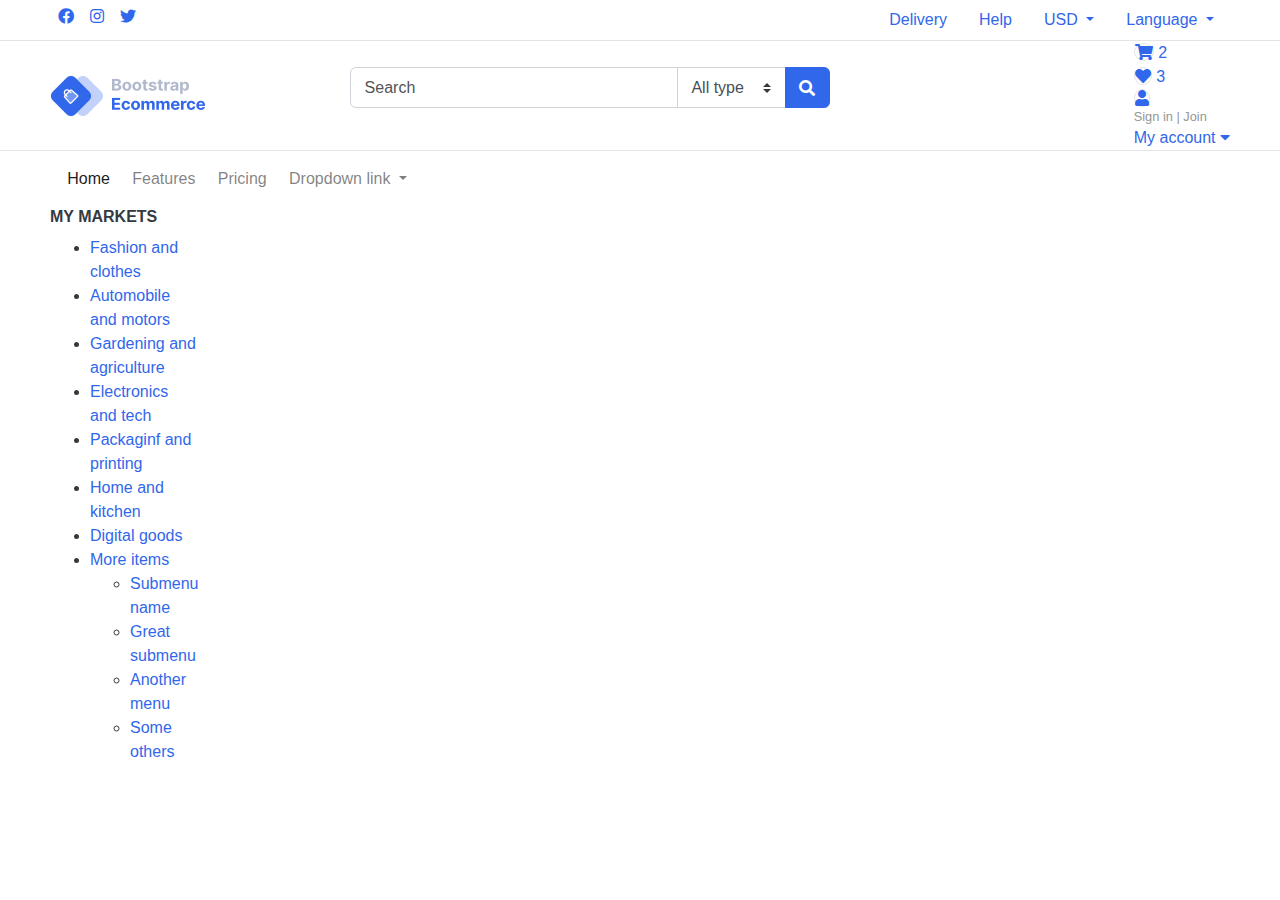
==== index.html @ 99876d43 "01-11-20" ====
<html>
    <header>
        <title>e-commerce</title>
        <link href="./css/bootstrap.css" rel="stylesheet" type="text/css"/>
        <link href="./css/fontawesome-free-5.15.1-web/css/all.min.css" rel="stylesheet" type="text/css"/>
        <link href="css/style.css" rel="stylesheet" type="text/css"/>
    </header>
    <body>
        <header class="section-header">
            <section class="header-top-light border-bottom">
              <div class="container">
                <nav class="d-flex flex-column flex-md-row">
                  <ul class="nav mr-auto d-none d-md-flex">
                    <li><a href="#" class="nav-link px-2"> <i class="fab fa-facebook"></i> </a></li>
                    <li><a href="#" class="nav-link px-2"> <i class="fab fa-instagram"></i> </a></li>
                    <li><a href="#" class="nav-link px-2"> <i class="fab fa-twitter"></i> </a></li>
                  </ul>
                  <ul class="nav">
                    <li class="nav-item"><a href="#" class="nav-link"> Delivery </a></li>
                    <li class="nav-item"><a href="#" class="nav-link"> Help </a></li>
                    <li class="nav-item dropdown"><a href="#" class="nav-link dropdown-toggle" data-toggle="dropdown"> USD </a>
                        <ul class="dropdown-menu dropdown-menu-right">
                            <li><a class="dropdown-item" href="#">EUR</a></li>
                            <li><a class="dropdown-item" href="#">AED</a></li>
                            <li><a class="dropdown-item" href="#">RUBL </a></li>
                        </ul>
                    </li>
                    <li class="nav-item dropdown"><a href="#" class="nav-link dropdown-toggle" data-toggle="dropdown">   Language </a>
                        <ul class="dropdown-menu dropdown-menu-right">
                            <li><a class="dropdown-item" href="#">English</a></li>
                            <li><a class="dropdown-item" href="#">Arabic</a></li>
                            <li><a class="dropdown-item" href="#">Russian </a></li>
                        </ul>
                    </li>
                  </ul> <!-- navbar-nav.// -->
                </nav>
              </div>
            </section>
            
            <section class="header-main border-bottom">
                <div class="container">
            <div class="row align-items-center">
                <div class="col-lg-3 col-sm-4 col-12">
                <div class="brand-wrap">
                    <img class="logo" src="./images/logo.png">
                </div> <!-- brand-wrap.// -->
                </div>
                <div class="col-lg-4 col-xl-5 col-sm-8 col-9">
                    <form action="#" class="search">
                        <div class="input-group w-100">
                            <input type="text" class="form-control" style="width:55%;" placeholder="Search">
                            <select class="custom-select" name="category_name">
                                    <option value="">All type</option><option value="codex">Special</option>
                                    <option value="comments">Only best</option>
                                    <option value="content">Latest</option>
                            </select>
                            <div class="input-group-append">
                              <button class="btn btn-primary" type="submit">
                                <i class="fa fa-search"></i>
                              </button>
                            </div>
                        </div>
                    </form> <!-- search-wrap .end// -->
                </div> <!-- col.// -->
                <div class="col-lg-5 col-xl-4 col-sm-12">
                    <div class="widgets-wrap float-md-right">
                        <a href="#" class="widget-header mr-2">
                            <div class="icon">
                                <i class="icon-sm rounded-circle border fa fa-shopping-cart"></i>
                                <span class="notify">2</span>
                            </div>
                        </a>
                        <a href="#" class="widget-header mr-2">
                            <div class="icon">
                                <i class="icon-sm rounded-circle border fa fa-heart"></i>
                                <span class="notify">3</span>
                            </div>
                        </a>
                        <div class="widget-header dropdown">
                            <a href="#" data-toggle="dropdown" data-offset="20,10">
                                <div class="icontext">
                                    <div class="icon">
                                        <i class="icon-sm rounded-circle border fa fa-user"></i>
                                    </div>
                                    <div class="text">
                                        <small class="text-muted">Sign in | Join</small>
                                        <div>My account <i class="fa fa-caret-down"></i> </div>
                                    </div>
                                </div>
                            </a>
                            <div class="dropdown-menu dropdown-menu-right">
                                <form class="px-4 py-3">
                                    <div class="form-group">
                                      <label>Email address</label>
                                      <input type="email" class="form-control" placeholder="email@example.com">
                                    </div>
                                    <div class="form-group">
                                      <label>Password</label>
                                      <input type="password" class="form-control" placeholder="Password">
                                    </div>
                                    <button type="submit" class="btn btn-success">Sign in</button>
                                    </form>
                                    <hr class="dropdown-divider">
                                    <a class="dropdown-item" href="#">Have account? Sign up</a>
                                    <a class="dropdown-item" href="#">Forgot password?</a>
                            </div> <!--  dropdown-menu .// -->
                            
                        </div>  <!-- widget-header .// -->
                    </div> <!-- widgets-wrap.// -->
                </div> <!-- col.// -->
            </div> <!-- row.// -->
                </div> <!-- container.// -->
            </section> <!-- header-main .// -->
            <div class="container">
                <div class="row">
                 <nav class="navbar navbar-expand-lg navbar-light col-12">
                     <button class="navbar-toggler" type="button" data-toggle="collapse" data-target="#navbarNavDropdown" aria-controls="navbarNavDropdown" aria-expanded="false" aria-label="Toggle navigation">
                       <span class="navbar-toggler-icon"></span>
                     </button>
                     <div class="collapse navbar-collapse" id="navbarNavDropdown">
                       <ul class="navbar-nav">
                         <li class="nav-item active">
                           <a class="nav-link" href="#">Home <span class="sr-only">(current)</span></a>
                         </li>
                         <li class="nav-item">
                           <a class="nav-link" href="#">Features</a>
                         </li>
                         <li class="nav-item">
                           <a class="nav-link" href="#">Pricing</a>
                         </li>
                         <li class="nav-item dropdown">
                           <a class="nav-link dropdown-toggle" href="#" id="navbarDropdownMenuLink" role="button" data-toggle="dropdown" aria-haspopup="true" aria-expanded="false">
                             Dropdown link
                           </a>
                           <div class="dropdown-menu" aria-labelledby="navbarDropdownMenuLink">
                             <a class="dropdown-item" href="#">Action</a>
                             <a class="dropdown-item" href="#">Another action</a>
                             <a class="dropdown-item" href="#">Something else here</a>
                           </div>
                         </li>
                       </ul>
                     </div>
                   </nav>
                </div>
            </div>
            </header> <!-- section-header.// -->
<main class="main-content">
    <section class="banner-section">
        <div class="container bg-wight">
            <div class="row">
                <aside class="col-lg col-md-3 flex-lg-grow-0">
                    <nav class="nav-home-aside">
                        <h6 class="title-category">MY MARKETS <i class="d-md-none icon fa fa-chevron-down"></i></h6>
                        <ul class="menu-category">
                            <li><a href="#">Fashion and clothes</a></li>
                            <li><a href="#">Automobile and motors</a></li>
                            <li><a href="#">Gardening and agriculture</a></li>
                            <li><a href="#">Electronics and tech</a></li>
                            <li><a href="#">Packaginf and printing</a></li>
                            <li><a href="#">Home and kitchen</a></li>
                            <li><a href="#">Digital goods</a></li>
                            <li class="dropdown"><a href="#">More items</a>
                                <ul class="dropdown-menu-right">
                                    <li><a href="#" class="dropdoun-item">Submenu name</a></li>
                                    <li><a href="#">Great submenu</a></li>
                                    <li><a href="#">Another menu</a></li>
                                    <li><a href="#">Some others</a></li>
                                </ul>
                            </li> 
                        </ul>
                    </nav>
                </aside>
            </div>
        </div>
    </section>
</main>
           


        <script src="./js/jquery-3.5.1.min.js" type="text/javascript"></script>
        <script src="./js/bootstrap.bundle.min.js" type="text/javascript"></script>
        <script src="./js/main.js" type="text/javascript"></script>
    </body>
</html>
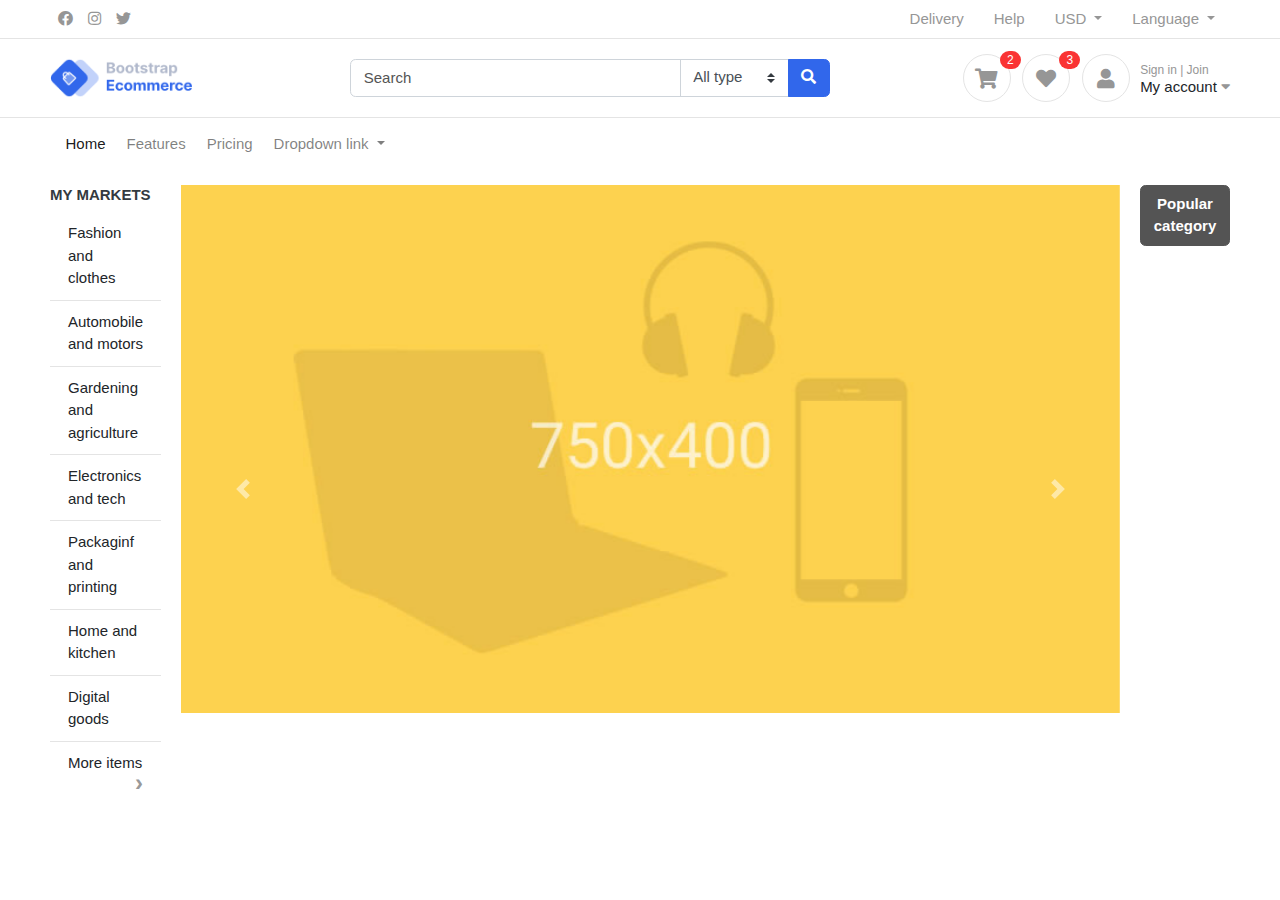
==== commit 540fb886: "02-11-20" ====
--- a/index.html
+++ b/index.html
@@ -1,184 +1,229 @@
-<html>
-    <header>
-        <title>e-commerce</title>
-        <link href="./css/bootstrap.css" rel="stylesheet" type="text/css"/>
-        <link href="./css/fontawesome-free-5.15.1-web/css/all.min.css" rel="stylesheet" type="text/css"/>
-        <link href="css/style.css" rel="stylesheet" type="text/css"/>
-    </header>
-    <body>
-        <header class="section-header">
-            <section class="header-top-light border-bottom">
-              <div class="container">
-                <nav class="d-flex flex-column flex-md-row">
-                  <ul class="nav mr-auto d-none d-md-flex">
-                    <li><a href="#" class="nav-link px-2"> <i class="fab fa-facebook"></i> </a></li>
-                    <li><a href="#" class="nav-link px-2"> <i class="fab fa-instagram"></i> </a></li>
-                    <li><a href="#" class="nav-link px-2"> <i class="fab fa-twitter"></i> </a></li>
+<!DOCTYPE html>
+<html lang="en">
+<header>
+  <meta charset="utf-8">
+  <title>e-commerce</title>
+  <meta name="viewport" content="width=device-width,initial-scale=1.0">
+  <link rel="shortcut icon" type="image/x-icon" href="./images/favicon.ico">
+  <link href="./css/bootstrap.css" rel="stylesheet" type="text/css" />
+  <link href="./css/fontawesome-free-5.15.1-web/css/all.css" rel="stylesheet" type="text/css" />
+  <link href="plugins/owlcarousel/assets/owl.carousel.css" rel="stylesheet">
+  <link href="./plugins/owlcarousel/assets/owl.theme.default.css" rel="stylesheet">
+  <!--custom style-->
+  <link href="./css/ui.css" rel="stylesheet" type="text/css" />
+  <link href="./css/responsive.css" rel="stylesheet" type="text/css" />
+  <link href="css/style.css" rel="stylesheet" type="text/css" />
+</header>
+
+<body>
+  <header class="section-header">
+    <section class="header-top-light border-bottom">
+      <div class="container">
+        <nav class="d-flex flex-column flex-md-row">
+          <ul class="nav mr-auto d-none d-md-flex">
+            <li><a href="https://www.facebook.com/" class="nav-link px-2"> <i class="fab fa-facebook"></i> </a></li>
+            <li><a href="https://www.instagram.com/" class="nav-link px-2"> <i class="fab fa-instagram"></i> </a></li>
+            <li><a href="https://twitter.com/" class="nav-link px-2"> <i class="fab fa-twitter"></i> </a></li>
+          </ul>
+          <ul class="nav">
+            <li class="nav-item"><a href="#" class="nav-link"> Delivery </a></li>
+            <li class="nav-item"><a href="#" class="nav-link"> Help </a></li>
+            <li class="nav-item dropdown"><a href="#" class="nav-link dropdown-toggle" data-toggle="dropdown"> USD </a>
+              <ul class="dropdown-menu dropdown-menu-right">
+                <li><a class="dropdown-item" href="#">EUR</a></li>
+                <li><a class="dropdown-item" href="#">AED</a></li>
+                <li><a class="dropdown-item" href="#">RUBL </a></li>
+              </ul>
+            </li>
+            <li class="nav-item dropdown"><a href="#" class="nav-link dropdown-toggle" data-toggle="dropdown"> Language
+              </a>
+              <ul class="dropdown-menu dropdown-menu-right">
+                <li><a class="dropdown-item" href="#">English</a></li>
+                <li><a class="dropdown-item" href="#">Arabic</a></li>
+                <li><a class="dropdown-item" href="#">Russian </a></li>
+              </ul>
+            </li>
+          </ul> <!-- navbar-nav.// -->
+        </nav>
+      </div>
+    </section>
+
+    <section class="header-main border-bottom">
+      <div class="container">
+        <div class="row align-items-center">
+          <div class="col-lg-3 col-sm-4 col-12">
+            <div class="brand-wrap">
+              <img class="logo" src="./images/logo.png">
+            </div> <!-- brand-wrap.// -->
+          </div>
+          <div class="col-lg-4 col-xl-5 col-sm-8 col-9">
+            <form action="#" class="search">
+              <div class="input-group w-100">
+                <input type="text" class="form-control" style="width:55%;" placeholder="Search">
+                <select class="custom-select" name="category_name">
+                  <option value="">All type</option>
+                  <option value="codex">Special</option>
+                  <option value="comments">Only best</option>
+                  <option value="content">Latest</option>
+                </select>
+                <div class="input-group-append">
+                  <button class="btn btn-primary" type="submit">
+                    <i class="fa fa-search"></i>
+                  </button>
+                </div>
+              </div>
+            </form> <!-- search-wrap .end// -->
+          </div> <!-- col.// -->
+          <div class="col-lg-5 col-xl-4 col-sm-12">
+            <div class="widgets-wrap float-md-right">
+              <a href="#" class="widget-header mr-2">
+                <div class="icon">
+                  <i class="icon-sm rounded-circle border fa fa-shopping-cart"></i>
+                  <span class="notify">2</span>
+                </div>
+              </a>
+              <a href="#" class="widget-header mr-2">
+                <div class="icon">
+                  <i class="icon-sm rounded-circle border fa fa-heart"></i>
+                  <span class="notify">3</span>
+                </div>
+              </a>
+              <div class="widget-header dropdown">
+                <a href="#" data-toggle="dropdown" data-offset="20,10">
+                  <div class="icontext">
+                    <div class="icon">
+                      <i class="icon-sm rounded-circle border fa fa-user"></i>
+                    </div>
+                    <div class="text">
+                      <small class="text-muted">Sign in | Join</small>
+                      <div>My account <i class="fa fa-caret-down"></i> </div>
+                    </div>
+                  </div>
+                </a>
+                <div class="dropdown-menu dropdown-menu-right">
+                  <form class="px-4 py-3">
+                    <div class="form-group">
+                      <label>Email address</label>
+                      <input type="email" class="form-control" placeholder="email@example.com">
+                    </div>
+                    <div class="form-group">
+                      <label>Password</label>
+                      <input type="password" class="form-control" placeholder="Password">
+                    </div>
+                    <button type="submit" class="btn btn-success">Sign in</button>
+                  </form>
+                  <hr class="dropdown-divider">
+                  <a class="dropdown-item" href="#">Have account? Sign up</a>
+                  <a class="dropdown-item" href="#">Forgot password?</a>
+                </div> <!--  dropdown-menu .// -->
+
+              </div> <!-- widget-header .// -->
+            </div> <!-- widgets-wrap.// -->
+          </div> <!-- col.// -->
+        </div> <!-- row.// -->
+      </div> <!-- container.// -->
+    </section> <!-- header-main .// -->
+    <div class="container">
+      <div class="row">
+        <nav class="navbar navbar-expand-lg navbar-light col-12">
+          <button class="navbar-toggler" type="button" data-toggle="collapse" data-target="#navbarNavDropdown"
+            aria-controls="navbarNavDropdown" aria-expanded="false" aria-label="Toggle navigation">
+            <span class="navbar-toggler-icon"></span>
+          </button>
+          <div class="collapse navbar-collapse" id="navbarNavDropdown">
+            <ul class="navbar-nav">
+              <li class="nav-item active">
+                <a class="nav-link" href="#">Home <span class="sr-only">(current)</span></a>
+              </li>
+              <li class="nav-item">
+                <a class="nav-link" href="#">Features</a>
+              </li>
+              <li class="nav-item">
+                <a class="nav-link" href="#">Pricing</a>
+              </li>
+              <li class="nav-item dropdown">
+                <a class="nav-link dropdown-toggle" href="#" id="navbarDropdownMenuLink" role="button"
+                  data-toggle="dropdown" aria-haspopup="true" aria-expanded="false">
+                  Dropdown link
+                </a>
+                <div class="dropdown-menu" aria-labelledby="navbarDropdownMenuLink">
+                  <a class="dropdown-item" href="#">Action</a>
+                  <a class="dropdown-item" href="#">Another action</a>
+                  <a class="dropdown-item" href="#">Something else here</a>
+                </div>
+              </li>
+            </ul>
+          </div>
+        </nav>
+      </div>
+    </div>
+  </header> <!-- section-header.// -->
+  <main class="main-content">
+    <section class="banner-section">
+      <div class="container bg-wight py-3">
+        <div class="row">
+          <aside class="col-lg col-md-3 flex-lg-grow-0">
+            <h6>MY MARKETS</h6>
+            <nav class="nav-home-aside">
+              <ul class="menu-category">
+                <li><a href="catalog.html">Fashion and clothes</a></li>
+                <li><a href="catalog.html">Automobile and motors</a></li>
+                <li><a href="catalog.html">Gardening and agriculture</a></li>
+                <li><a href="catalog.html">Electronics and tech</a></li>
+                <li><a href="catalog.html">Packaginf and printing</a></li>
+                <li><a href="catalog.html">Home and kitchen</a></li>
+                <li><a href="catalog.html">Digital goods</a></li>
+                <li class="has-submenu"><a href="#">More items</a>
+                  <ul class="submenu">
+                    <li><a href="#">Submenu name</a></li>
+                    <li><a href="#">Great submenu</a></li>
+                    <li><a href="#">Another menu</a></li>
+                    <li><a href="#">Some others</a></li>
                   </ul>
-                  <ul class="nav">
-                    <li class="nav-item"><a href="#" class="nav-link"> Delivery </a></li>
-                    <li class="nav-item"><a href="#" class="nav-link"> Help </a></li>
-                    <li class="nav-item dropdown"><a href="#" class="nav-link dropdown-toggle" data-toggle="dropdown"> USD </a>
-                        <ul class="dropdown-menu dropdown-menu-right">
-                            <li><a class="dropdown-item" href="#">EUR</a></li>
-                            <li><a class="dropdown-item" href="#">AED</a></li>
-                            <li><a class="dropdown-item" href="#">RUBL </a></li>
-                        </ul>
-                    </li>
-                    <li class="nav-item dropdown"><a href="#" class="nav-link dropdown-toggle" data-toggle="dropdown">   Language </a>
-                        <ul class="dropdown-menu dropdown-menu-right">
-                            <li><a class="dropdown-item" href="#">English</a></li>
-                            <li><a class="dropdown-item" href="#">Arabic</a></li>
-                            <li><a class="dropdown-item" href="#">Russian </a></li>
-                        </ul>
-                    </li>
-                  </ul> <!-- navbar-nav.// -->
-                </nav>
-              </div>
-            </section>
-            
-            <section class="header-main border-bottom">
-                <div class="container">
-            <div class="row align-items-center">
-                <div class="col-lg-3 col-sm-4 col-12">
-                <div class="brand-wrap">
-                    <img class="logo" src="./images/logo.png">
-                </div> <!-- brand-wrap.// -->
-                </div>
-                <div class="col-lg-4 col-xl-5 col-sm-8 col-9">
-                    <form action="#" class="search">
-                        <div class="input-group w-100">
-                            <input type="text" class="form-control" style="width:55%;" placeholder="Search">
-                            <select class="custom-select" name="category_name">
-                                    <option value="">All type</option><option value="codex">Special</option>
-                                    <option value="comments">Only best</option>
-                                    <option value="content">Latest</option>
-                            </select>
-                            <div class="input-group-append">
-                              <button class="btn btn-primary" type="submit">
-                                <i class="fa fa-search"></i>
-                              </button>
-                            </div>
-                        </div>
-                    </form> <!-- search-wrap .end// -->
-                </div> <!-- col.// -->
-                <div class="col-lg-5 col-xl-4 col-sm-12">
-                    <div class="widgets-wrap float-md-right">
-                        <a href="#" class="widget-header mr-2">
-                            <div class="icon">
-                                <i class="icon-sm rounded-circle border fa fa-shopping-cart"></i>
-                                <span class="notify">2</span>
-                            </div>
-                        </a>
-                        <a href="#" class="widget-header mr-2">
-                            <div class="icon">
-                                <i class="icon-sm rounded-circle border fa fa-heart"></i>
-                                <span class="notify">3</span>
-                            </div>
-                        </a>
-                        <div class="widget-header dropdown">
-                            <a href="#" data-toggle="dropdown" data-offset="20,10">
-                                <div class="icontext">
-                                    <div class="icon">
-                                        <i class="icon-sm rounded-circle border fa fa-user"></i>
-                                    </div>
-                                    <div class="text">
-                                        <small class="text-muted">Sign in | Join</small>
-                                        <div>My account <i class="fa fa-caret-down"></i> </div>
-                                    </div>
-                                </div>
-                            </a>
-                            <div class="dropdown-menu dropdown-menu-right">
-                                <form class="px-4 py-3">
-                                    <div class="form-group">
-                                      <label>Email address</label>
-                                      <input type="email" class="form-control" placeholder="email@example.com">
-                                    </div>
-                                    <div class="form-group">
-                                      <label>Password</label>
-                                      <input type="password" class="form-control" placeholder="Password">
-                                    </div>
-                                    <button type="submit" class="btn btn-success">Sign in</button>
-                                    </form>
-                                    <hr class="dropdown-divider">
-                                    <a class="dropdown-item" href="#">Have account? Sign up</a>
-                                    <a class="dropdown-item" href="#">Forgot password?</a>
-                            </div> <!--  dropdown-menu .// -->
-                            
-                        </div>  <!-- widget-header .// -->
-                    </div> <!-- widgets-wrap.// -->
-                </div> <!-- col.// -->
-            </div> <!-- row.// -->
-                </div> <!-- container.// -->
-            </section> <!-- header-main .// -->
-            <div class="container">
-                <div class="row">
-                 <nav class="navbar navbar-expand-lg navbar-light col-12">
-                     <button class="navbar-toggler" type="button" data-toggle="collapse" data-target="#navbarNavDropdown" aria-controls="navbarNavDropdown" aria-expanded="false" aria-label="Toggle navigation">
-                       <span class="navbar-toggler-icon"></span>
-                     </button>
-                     <div class="collapse navbar-collapse" id="navbarNavDropdown">
-                       <ul class="navbar-nav">
-                         <li class="nav-item active">
-                           <a class="nav-link" href="#">Home <span class="sr-only">(current)</span></a>
-                         </li>
-                         <li class="nav-item">
-                           <a class="nav-link" href="#">Features</a>
-                         </li>
-                         <li class="nav-item">
-                           <a class="nav-link" href="#">Pricing</a>
-                         </li>
-                         <li class="nav-item dropdown">
-                           <a class="nav-link dropdown-toggle" href="#" id="navbarDropdownMenuLink" role="button" data-toggle="dropdown" aria-haspopup="true" aria-expanded="false">
-                             Dropdown link
-                           </a>
-                           <div class="dropdown-menu" aria-labelledby="navbarDropdownMenuLink">
-                             <a class="dropdown-item" href="#">Action</a>
-                             <a class="dropdown-item" href="#">Another action</a>
-                             <a class="dropdown-item" href="#">Something else here</a>
-                           </div>
-                         </li>
-                       </ul>
-                     </div>
-                   </nav>
-                </div>
+                </li>
+              </ul>
+            </nav>
+          </aside>
+          <div id="carousel1_indicator" class="carousel slide col-lg col-md-6" data-ride="carousel">
+          <ol class="carousel-indicators">
+            <li data-target="#carousel1_indicator" data-slide-to="0" class="active"></li>
+            <li data-target="#carousel1_indicator" data-slide-to="1"></li>
+            <li data-target="#carousel1_indicator" data-slide-to="2"></li>
+          </ol>
+          <div class="carousel-inner">
+            <div class="carousel-item active">
+              <img class="d-block w-100" src="./images/banners/slide1.jpg" alt="First slide">
             </div>
-            </header> <!-- section-header.// -->
-<main class="main-content">
-    <section class="banner-section">
-        <div class="container bg-wight">
-            <div class="row">
-                <aside class="col-lg col-md-3 flex-lg-grow-0">
-                    <nav class="nav-home-aside">
-                        <h6 class="title-category">MY MARKETS <i class="d-md-none icon fa fa-chevron-down"></i></h6>
-                        <ul class="menu-category">
-                            <li><a href="#">Fashion and clothes</a></li>
-                            <li><a href="#">Automobile and motors</a></li>
-                            <li><a href="#">Gardening and agriculture</a></li>
-                            <li><a href="#">Electronics and tech</a></li>
-                            <li><a href="#">Packaginf and printing</a></li>
-                            <li><a href="#">Home and kitchen</a></li>
-                            <li><a href="#">Digital goods</a></li>
-                            <li class="dropdown"><a href="#">More items</a>
-                                <ul class="dropdown-menu-right">
-                                    <li><a href="#" class="dropdoun-item">Submenu name</a></li>
-                                    <li><a href="#">Great submenu</a></li>
-                                    <li><a href="#">Another menu</a></li>
-                                    <li><a href="#">Some others</a></li>
-                                </ul>
-                            </li> 
-                        </ul>
-                    </nav>
-                </aside>
+            <div class="carousel-item">
+              <img class="d-block w-100" src="images/banners/slide2.jpg" alt="Second slide">
             </div>
+            <div class="carousel-item">
+              <img class="d-block w-100" src="images/banners/slide3.jpg" alt="Third slide">
+            </div>
+          </div>
+          <a class="carousel-control-prev" href="#carousel1_indicator" role="button" data-slide="prev">
+            <span class="carousel-control-prev-icon" aria-hidden="true"></span>
+            <span class="sr-only">Previous</span>
+          </a>
+          <a class="carousel-control-next" href="#carousel1_indicator" role="button" data-slide="next">
+            <span class="carousel-control-next-icon" aria-hidden="true"></span>
+            <span class="sr-only">Next</span>
+          </a>
         </div>
+        <aside class="col-lg col-md-3 flex-lg-grow-0">
+          <h6 class="btn btn-secondary">Popular category</h6>
+        </aside>
+      </div>
+      </div>
     </section>
-</main>
-           
-
-
-        <script src="./js/jquery-3.5.1.min.js" type="text/javascript"></script>
-        <script src="./js/bootstrap.bundle.min.js" type="text/javascript"></script>
-        <script src="./js/main.js" type="text/javascript"></script>
-    </body>
+  </main>
+
+
+
+  <script src="./js/jquery-3.5.1.min.js" type="text/javascript"></script>
+  <script src="./js/bootstrap.bundle.min.js" type="text/javascript"></script>
+  <script src="./plugins/owlcarousel/owl.carousel.js"></script>
+  <script src="./js/main.js" type="text/javascript"></script>
+</body>
+
 </html>--- a/css/ui.css
+++ b/css/ui.css
@@ -0,0 +1,1167 @@
+/* ==== BASE STYLES ====*/
+/* ==================== GLOBAL STYLES ======================= */
+@import url("https://rsms.me/inter/inter.css");
+html {
+  font-family: 'Inter', sans-serif;
+  font-size: 15px; }
+
+/* ========================
+INCLUDE STYLES AND COMPONENTS
+===================== */
+/* ================== HELPERS  =================== */
+a:hover {
+  text-decoration: none; }
+
+.img-wrap {
+  text-align: center;
+  display: block; }
+  .img-wrap img {
+    max-width: 100%; }
+
+.icon-wrap {
+  text-align: center;
+  display: inline-block; }
+
+.price-wrap {
+  letter-spacing: -0.7px; }
+
+.content-body {
+  -webkit-box-flex: 1;
+      -ms-flex: 1 1 auto;
+          flex: 1 1 auto;
+  padding: 2rem 2.3rem; }
+
+/* =================  DEFINED VARIABLES =================== */
+.icon-xs, .icon-sm, .icon-md, .icon-lg {
+  display: inline-block;
+  text-align: center;
+  -ms-flex-negative: 0;
+      flex-shrink: 0;
+  -webkit-box-flex: 0;
+      -ms-flex-positive: 0;
+          flex-grow: 0; }
+
+.icon-xs {
+  width: 32px;
+  height: 32px;
+  line-height: 32px !important;
+  font-size: 16px; }
+
+.icon-sm {
+  width: 48px;
+  height: 48px;
+  line-height: 48px !important;
+  font-size: 20px; }
+
+.icon-md {
+  width: 60px;
+  height: 60px;
+  line-height: 60px !important;
+  font-size: 28px; }
+
+.icon-lg {
+  width: 96px;
+  height: 96px;
+  line-height: 96px !important;
+  font-size: 42px; }
+
+.img-xs, .img-sm, .img-md, .img-lg {
+  -o-object-fit: cover;
+     object-fit: cover;
+  -ms-flex-negative: 0;
+      flex-shrink: 0;
+  -webkit-box-flex: 0;
+      -ms-flex-positive: 0;
+          flex-grow: 0; }
+
+.img-xs {
+  width: 40px;
+  height: 40px; }
+
+.img-sm {
+  width: 80px;
+  height: 80px; }
+
+.img-md {
+  width: 140px;
+  height: 140px; }
+
+.img-lg {
+  width: 250px;
+  height: 250px; }
+
+.center-xy {
+  top: 50%;
+  left: 50%;
+  position: absolute;
+  -webkit-transform: translate(-50%, -50%);
+          transform: translate(-50%, -50%); }
+
+.center-y {
+  top: 50%;
+  position: absolute;
+  -webkit-transform: translateY(-50%);
+          transform: translateY(-50%); }
+
+.center-x {
+  left: 50%;
+  position: absolute;
+  -webkit-transform: translateX(-50%);
+          transform: translateX(-50%); }
+
+.vh-100 {
+  height: 100vh; }
+
+.overflow-h {
+  overflow: hidden; }
+
+.flip-h {
+  -webkit-transform: scaleX(-1);
+          transform: scaleX(-1); }
+
+.opacity {
+  opacity: .5; }
+
+[class*="hover-"] {
+  -webkit-transition: .5s;
+  transition: .5s; }
+
+.hover-bg:hover {
+  background: #3167eb;
+  /* For browsers that do not support gradients */
+  /* For Safari 5.1 to 6.0 */
+  /* For Opera 11.1 to 12.0 */
+  /* For Firefox 3.6 to 15 */
+  background: -webkit-gradient(linear, left top, right bottom, from(#3167eb), to(#3167eb));
+  background: linear-gradient(to bottom right, #3167eb, #3167eb);
+  /* Standard syntax */
+  -webkit-transition: .5s;
+  transition: .5s; }
+
+.hover-zoom:hover {
+  -webkit-transition: .5s;
+  transition: .5s;
+  -webkit-transform: scaleX(1);
+          transform: scaleX(1); }
+
+/* ============== spacing ============== */
+.padding-y {
+  padding-top: 40px;
+  padding-bottom: 40px; }
+
+.padding-top {
+  padding-top: 40px; }
+
+.padding-bottom {
+  padding-bottom: 40px; }
+
+.padding-y-lg {
+  padding-top: 80px;
+  padding-bottom: 80px; }
+
+.padding-top-lg {
+  padding-top: 80px; }
+
+.padding-bottom-lg {
+  padding-bottom: 80px; }
+
+.padding-y-sm {
+  padding-top: 20px;
+  padding-bottom: 20px; }
+
+.padding-top-sm {
+  padding-top: 20px; }
+
+.padding-bottom-sm {
+  padding-bottom: 20px; }
+
+.relative {
+  position: relative; }
+
+.absolute {
+  position: absolute; }
+
+var {
+  font-style: normal; }
+
+figure {
+  margin-bottom: 0; }
+
+.form-noborder input, .form-noborder select, .form-noborder .btn {
+  border: 0; }
+.form-noborder select.form-control-lg:not([size]):not([multiple]) {
+  height: 2.875rem; }
+
+/* all clearfix */
+article:after,
+.form-group:after {
+  display: block;
+  clear: both;
+  content: ""; }
+
+/* -------------------- small grid gutter --------------------- */
+.row-sm {
+  margin-right: -7px;
+  margin-left: -7px;
+  display: -ms-flexbox;
+  display: -webkit-box;
+  display: flex;
+  -ms-flex-wrap: wrap;
+  flex-wrap: wrap; }
+
+.row-sm > [class^="col"] {
+  padding-left: 7px;
+  padding-right: 7px; }
+
+.bg {
+  background-color: #f8f9fa; }
+
+.bg-white {
+  background-color: #fff; }
+
+.bg-orange {
+  background-color: #ff9017; }
+
+.bg-green {
+  background-color: #00b517; }
+
+.bg-blue {
+  background-color: #3167eb; }
+
+.bg-red {
+  background-color: #fa3434; }
+
+.bg-gradient-blue {
+  background: rgba(33, 37, 41, 0.4);
+  /* For browsers that do not support gradients */
+  /* For Safari 5.1 to 6.0 */
+  /* For Opera 11.1 to 12.0 */
+  /* For Firefox 3.6 to 15 */
+  background: -webkit-gradient(linear, left top, right bottom, from(rgba(49, 103, 235, 0.9)), to(rgba(33, 37, 41, 0.4)));
+  background: linear-gradient(to bottom right, rgba(49, 103, 235, 0.9), rgba(33, 37, 41, 0.4));
+  /* Standard syntax */
+  -webkit-transition: .5s;
+  transition: .5s; }
+
+.bg-gradient-green {
+  background: rgba(33, 37, 41, 0.4);
+  /* For browsers that do not support gradients */
+  /* For Safari 5.1 to 6.0 */
+  /* For Opera 11.1 to 12.0 */
+  /* For Firefox 3.6 to 15 */
+  background: -webkit-gradient(linear, left top, right bottom, from(rgba(0, 181, 23, 0.9)), to(rgba(33, 37, 41, 0.4)));
+  background: linear-gradient(to bottom right, rgba(0, 181, 23, 0.9), rgba(33, 37, 41, 0.4));
+  /* Standard syntax */
+  -webkit-transition: .5s;
+  transition: .5s; }
+
+.bg-gradient-orange {
+  background: rgba(33, 37, 41, 0.4);
+  /* For browsers that do not support gradients */
+  /* For Safari 5.1 to 6.0 */
+  /* For Opera 11.1 to 12.0 */
+  /* For Firefox 3.6 to 15 */
+  background: -webkit-gradient(linear, left top, right bottom, from(rgba(255, 144, 23, 0.9)), to(rgba(33, 37, 41, 0.4)));
+  background: linear-gradient(to bottom right, rgba(255, 144, 23, 0.9), rgba(33, 37, 41, 0.4));
+  /* Standard syntax */
+  -webkit-transition: .5s;
+  transition: .5s; }
+
+.bg-gradient-red {
+  background: rgba(33, 37, 41, 0.4);
+  /* For browsers that do not support gradients */
+  /* For Safari 5.1 to 6.0 */
+  /* For Opera 11.1 to 12.0 */
+  /* For Firefox 3.6 to 15 */
+  background: -webkit-gradient(linear, left top, right bottom, from(rgba(250, 52, 52, 0.9)), to(rgba(33, 37, 41, 0.4)));
+  background: linear-gradient(to bottom right, rgba(250, 52, 52, 0.9), rgba(33, 37, 41, 0.4));
+  /* Standard syntax */
+  -webkit-transition: .5s;
+  transition: .5s; }
+
+.bg-gradient-pink {
+  background: rgba(33, 37, 41, 0.4);
+  /* For browsers that do not support gradients */
+  /* For Safari 5.1 to 6.0 */
+  /* For Opera 11.1 to 12.0 */
+  /* For Firefox 3.6 to 15 */
+  background: -webkit-gradient(linear, left top, right bottom, from(rgba(232, 62, 140, 0.9)), to(rgba(33, 37, 41, 0.4)));
+  background: linear-gradient(to bottom right, rgba(232, 62, 140, 0.9), rgba(33, 37, 41, 0.4));
+  /* Standard syntax */
+  -webkit-transition: .5s;
+  transition: .5s; }
+
+.bg-pattern {
+  background-image: url(../images/banners/bg-pattern.svg), linear-gradient(135deg, #3167eb, #545454);
+  background-size: cover, auto;
+  background-repeat: no-repeat, repeat;
+  background-position: 0px 0px, 50% 50%; }
+
+.bg-img {
+  overflow: hidden;
+  background-color: #ddd;
+  background-image: linear-gradient(135deg, rgba(49, 103, 235, 0.8), rgba(84, 84, 84, 0.9)), url("../images/banners/bg-cpu.jpg");
+  background-position: 0px 0px, 50% 50%;
+  background-size: auto  cover; }
+
+.overlay-gradient {
+  position: relative; }
+  .overlay-gradient:before {
+    position: absolute;
+    content: "";
+    display: block;
+    top: 0;
+    left: 0;
+    right: 0;
+    bottom: 0;
+    opacity: .6;
+    -webkit-transition: .5s;
+    transition: .5s;
+    background: aqua;
+    /* For browsers that do not support gradients */
+    /* For Safari 5.1 to 6.0 */
+    /* For Opera 11.1 to 12.0 */
+    /* For Firefox 3.6 to 15 */
+    background: -webkit-gradient(linear, left top, right bottom, from(#3167eb), to(aqua));
+    background: linear-gradient(to bottom right, #3167eb, aqua);
+    /* Standard syntax */ }
+  .overlay-gradient:hover:before {
+    opacity: .9; }
+
+/* --------------------- titles ---------------------- */
+.section-heading {
+  margin-bottom: 20px;
+  margin-top: 15px; }
+
+.section-title {
+  color: #212529; }
+
+.title-text {
+  margin-top: 30px;
+  margin-bottom: 10px;
+  font-weight: bold;
+  color: #212529; }
+
+.title-page {
+  color: #212529; }
+
+.b {
+  font-weight: 600; }
+
+.white {
+  color: #fff; }
+
+.dark {
+  color: #212529; }
+
+.black {
+  color: #000; }
+
+p:last-child {
+  margin-bottom: 0; }
+
+/* ==================  title helpers ================ */
+.rtl {
+  direction: rtl; }
+
+.ltr {
+  direction: ltr; }
+
+/* ================== SECTIONS =================== */
+/* ================== header main ==================  */
+.header-top-light .nav-link {
+  color: #969696; }
+  .header-top-light .nav-link:hover {
+    color: #212529; }
+
+.header-main {
+  position: relative;
+  padding-top: 1rem;
+  padding-bottom: 1rem; }
+
+.brand-wrap .logo, .navbar-brand .logo {
+  margin-right: 7px;
+  max-height: 42px;
+  display: inline-block; }
+
+.navbar-main .nav-link {
+  font-weight: 600;
+  color: #1c1c1c; }
+  .navbar-main .nav-link:hover {
+    color: #666; }
+
+.widget-header {
+  display: inline-block;
+  vertical-align: middle;
+  position: relative; }
+  .widget-header a {
+    color: #343a40; }
+    .widget-header a:hover {
+      color: #3167eb; }
+  .widget-header i {
+    color: #969696; }
+  .widget-header form {
+    min-width: 280px; }
+  .widget-header .title {
+    display: block; }
+  .widget-header .notify {
+    position: absolute;
+    top: -3px;
+    right: -10px; }
+  .widget-header:hover i {
+    color: #3167eb; }
+
+/* desktop only */
+/* desktop only .end */
+/* ================ SECTION-FOOTER ==================  */
+.section-footer ul li {
+  margin-bottom: 5px; }
+.section-footer ul a {
+  color: inherit; }
+  .section-footer ul a:hover {
+    color: #3167eb; }
+.section-footer .logo-footer {
+  height: 40px; }
+.section-footer .title {
+  font-weight: 600;
+  margin-bottom: 16px;
+  color: #212529; }
+
+.footer-bottom {
+  padding-top: 20px;
+  padding-bottom: 20px; }
+
+.footer-copyright {
+  padding-top: 20px;
+  padding-bottom: 20px; }
+
+/* ================== COMPONENTS =================== */
+/* ================ OWL SLIDER BANNER ================ */
+.slider-banner-owl .owl-nav .owl-prev, .slider-banner-owl .owl-nav .owl-next {
+  padding: 16px 7px;
+  color: #FFF;
+  display: inline-block;
+  background-color: rgba(0, 0, 0, 0.3);
+  position: absolute;
+  z-index: 9;
+  position: absolute; }
+.slider-banner-owl .owl-nav .owl-prev {
+  left: 0; }
+.slider-banner-owl .owl-nav .owl-next {
+  right: 0; }
+.slider-banner-owl .item-slide img {
+  width: 100%;
+  -o-object-fit: cover;
+     object-fit: cover; }
+
+.slider-banner-slick .slick-prev, .slider-banner-slick .slick-next {
+  padding: 18px 7px;
+  color: #FFF;
+  display: inline-block;
+  background-color: rgba(0, 0, 0, 0.3);
+  position: absolute;
+  z-index: 9;
+  position: absolute; }
+  .slider-banner-slick .slick-prev:before, .slider-banner-slick .slick-next:before {
+    display: none; }
+.slider-banner-slick .slick-prev {
+  left: 0; }
+.slider-banner-slick .slick-next {
+  right: 0; }
+.slider-banner-slick .item-slide img {
+  min-width: 100%;
+  min-height: 100%;
+  -o-object-fit: cover;
+     object-fit: cover; }
+
+.btn-facebook {
+  background-color: #405D9D;
+  color: #fff; }
+  .btn-facebook:hover {
+    color: #fff; }
+
+.btn-instagram {
+  background-color: #E52D27;
+  color: #fff; }
+  .btn-instagram:hover {
+    color: #fff; }
+
+.btn-youtube {
+  background-color: #C8046C;
+  color: #fff; }
+  .btn-youtube:hover {
+    color: #fff; }
+
+.btn-twitter {
+  background-color: #42AEEC;
+  color: #fff; }
+  .btn-twitter:hover {
+    color: #fff; }
+
+.btn-google {
+  background-color: #ff7575;
+  color: #fff; }
+  .btn-google:hover {
+    color: #fff; }
+
+.btn-icon {
+  width: calc(1.5em + 0.9rem + 2px);
+  text-align: center;
+  padding-left: 0;
+  padding-right: 0; }
+  .btn-icon i {
+    line-height: 1; }
+
+.btn-light {
+  background-color: #fff;
+  border-color: #e4e4e4; }
+  .btn-light i {
+    color: #969696; }
+  .btn-light:hover {
+    background-color: #fff;
+    border-color: #989898; }
+
+.btn .text + i {
+  margin-left: 10px; }
+.btn i + .text {
+  margin-left: 10px; }
+
+.itemside {
+  position: relative;
+  display: -webkit-box;
+  display: -ms-flexbox;
+  display: flex;
+  width: 100%; }
+  .itemside .aside {
+    position: relative;
+    -ms-flex-negative: 0;
+        flex-shrink: 0; }
+  .itemside .info {
+    padding-left: 15px;
+    padding-right: 7px; }
+  .itemside p {
+    margin-bottom: 0; }
+  .itemside .title {
+    display: block;
+    margin-bottom: 5px;
+    color: #212529; }
+  .itemside a.title:hover {
+    color: #3167eb; }
+
+a.itemside {
+  color: initial; }
+
+.items-bordered-wrap .itemside:not(:last-child) {
+  border-bottom: 1px solid #e4e4e4;
+  padding-bottom: 10px;
+  margin-bottom: 10px; }
+
+.itemlist {
+  padding: 20px;
+  border-bottom: 1px solid #eee; }
+
+.list-inline {
+  margin-bottom: 0; }
+
+.list-inline-item {
+  vertical-align: middle; }
+
+/* --------- description list --------*/
+dl[class="row"] {
+  margin-bottom: 0; }
+
+[class*="dlist-"] {
+  margin-bottom: 5px; }
+  [class*="dlist-"] dd {
+    margin-bottom: 0; }
+
+.dlist-inline dt, .dlist-inline dd {
+  display: inline-block; }
+
+.dlist-align {
+  display: -webkit-box;
+  display: -ms-flexbox;
+  display: flex; }
+  .dlist-align dt {
+    width: 120px;
+    word-wrap: break-word;
+    font-weight: normal; }
+  .dlist-align dd {
+    -webkit-box-flex: 1;
+        -ms-flex-positive: 1;
+            flex-grow: 1; }
+
+/* -------------------- list.row--------------------- */
+ul.row, ul.row-sm {
+  list-style: none;
+  padding: 0; }
+
+/* ================= lists ================= */
+[class*="list-"] li:after {
+  visibility: hidden;
+  display: block;
+  content: "";
+  overflow: hidden;
+  height: 0;
+  clear: both; }
+
+.list-icon {
+  list-style: none;
+  padding-left: 0; }
+  .list-icon li {
+    margin-bottom: 7px;
+    position: relative;
+    padding-left: 30px; }
+  .list-icon .icon {
+    width: 22px;
+    margin-right: 15px;
+    vertical-align: middle;
+    text-align: center;
+    color: #545454;
+    position: absolute;
+    top: 3px;
+    left: 0; }
+  .list-icon span {
+    vertical-align: middle; }
+
+.list-bullet {
+  list-style: none;
+  padding-left: 0; }
+
+.list-bullet li {
+  margin-bottom: 5px;
+  position: relative;
+  padding-left: 15px; }
+
+.list-bullet li::before {
+  content: " ";
+  position: absolute;
+  top: 8px;
+  left: 0;
+  width: 7px;
+  border-radius: 100%;
+  height: 7px;
+  background: #ced4da; }
+
+.list-check {
+  padding-left: 0;
+  list-style: none; }
+  .list-check > li {
+    position: relative;
+    padding-left: 24px;
+    margin-bottom: 7px; }
+  .list-check > li::before {
+    font-family: 'Font Awesome 5 Free';
+    font-weight: 900;
+    font-size: 12px;
+    color: #00b517;
+    position: absolute;
+    top: 2px;
+    left: 0;
+    content: "\f00c"; }
+
+.list-normal {
+  list-style: none;
+  padding-left: 0; }
+  .list-normal li {
+    padding-left: 1em;
+    margin-bottom: 7px; }
+  .list-normal li:before {
+    content: "\2022";
+    color: #3167eb;
+    display: inline-block;
+    width: 1em;
+    margin-left: -1em; }
+
+.list-menu {
+  list-style: none;
+  margin: 0;
+  padding-left: 0; }
+  .list-menu li {
+    margin-bottom: 5px; }
+  .list-menu a {
+    color: #343a40; }
+    .list-menu a:hover {
+      color: #3167eb; }
+
+.cols-two {
+  -webkit-column-count: 2;
+          column-count: 2; }
+
+.cols-three {
+  -webkit-column-count: 3;
+          column-count: 3; }
+
+.cols-four {
+  -webkit-column-count: 4;
+          column-count: 4; }
+
+/* IF CARD IS LINKED */
+a[class*='card'] {
+  color: initial; }
+  a[class*='card']:hover .title {
+    color: #3167eb; }
+
+/* BASE STYLE FOR PRODUCT ITEM */
+[class*='card-product'] a.title {
+  color: #212529;
+  display: block; }
+  [class*='card-product'] a.title:hover {
+    color: #3167eb; }
+[class*='card-product'] .badge {
+  top: 10px;
+  left: 10px;
+  position: absolute; }
+[class*='card-product'] p {
+  margin-bottom: 0; }
+[class*='card-product'] .img-wrap {
+  overflow: hidden;
+  position: relative; }
+  [class*='card-product'] .img-wrap img {
+    height: 100%;
+    max-width: 100%;
+    width: auto;
+    display: inline-block;
+    -o-object-fit: cover;
+       object-fit: cover; }
+
+/* GRID STYLE PRODUCT ITEM */
+.card-product-grid {
+  margin-bottom: 20px; }
+  .card-product-grid .img-wrap {
+    border-radius: 0.2rem 0.2rem 0 0;
+    height: 220px; }
+  .card-product-grid .info-wrap {
+    overflow: hidden;
+    padding: 18px 20px; }
+  .card-product-grid .bottom-wrap {
+    padding: 18px;
+    border-top: 1px solid #e4e4e4; }
+  .card-product-grid .topbar {
+    position: absolute;
+    top: 0;
+    width: 100%;
+    z-index: 10;
+    left: 0;
+    text-align: initial;
+    padding: 10px 15px; }
+    .card-product-grid .topbar a {
+      color: #ccc; }
+      .card-product-grid .topbar a:hover {
+        color: #3167eb; }
+  .card-product-grid .fix-height {
+    height: 80px;
+    overflow: hidden; }
+  .card-product-grid .btn-overlay {
+    -webkit-transition: .5s;
+    transition: .5s;
+    opacity: 0;
+    left: 0;
+    bottom: 0;
+    color: #fff;
+    width: 100%;
+    padding: 5px 0;
+    text-align: center;
+    position: absolute;
+    background: rgba(0, 0, 0, 0.5); }
+  .card-product-grid:hover .btn-overlay {
+    opacity: 1; }
+  .card-product-grid:hover {
+    -webkit-box-shadow: 0 4px 15px rgba(153, 153, 153, 0.3);
+            box-shadow: 0 4px 15px rgba(153, 153, 153, 0.3);
+    -webkit-transition: .3s;
+    transition: .3s; }
+
+.item-slide .card-product-grid {
+  margin-bottom: 0; }
+
+/* LARGE LIST STYLE PRODUCT ITEM */
+.card-product-list {
+  margin-bottom: 20px; }
+  .card-product-list .img-wrap {
+    height: 220px;
+    border-radius: 0.37rem 0 0 0.37rem; }
+  .card-product-list .info-main {
+    padding: 1.5rem 1rem; }
+  .card-product-list .info-aside {
+    padding: 1.5rem 1rem;
+    border-left: 1px solid #e4e4e4;
+    height: 100%; }
+
+.card-sm .img-wrap {
+  height: 160px; }
+
+.card-lg .img-wrap {
+  height: 280px; }
+
+.card-banner {
+  display: -webkit-box;
+  display: -ms-flexbox;
+  display: flex;
+  position: relative;
+  overflow: hidden;
+  background-color: #fff;
+  background-size: cover;
+  background-position: center center;
+  border-radius: 0.37rem; }
+  .card-banner .card-body {
+    background-size: cover;
+    position: relative;
+    z-index: 10; }
+  .card-banner .caption {
+    background-color: rgba(0, 0, 0, 0.65);
+    z-index: 10;
+    padding: 1.25rem;
+    color: #fff; }
+  .card-banner .caption.bottom {
+    bottom: 0;
+    left: 0;
+    position: absolute;
+    width: 100%; }
+  .card-banner .caption.top {
+    top: 0;
+    left: 0;
+    position: absolute;
+    width: 100%; }
+  .card-banner .caption.left {
+    top: 0;
+    left: 0;
+    bottom: 0;
+    position: absolute; }
+  .card-banner .text-bottom {
+    position: absolute;
+    left: 0;
+    bottom: 0;
+    left: 0;
+    z-index: 10;
+    width: 100%;
+    padding: 7px 20px;
+    padding-top: 30px;
+    border-radius: 0 0 0.37rem 0.37rem;
+    background: -webkit-gradient(linear, left top, left bottom, from(rgba(0, 0, 0, 0)), to(rgba(0, 0, 0, 0.8)));
+    background: linear-gradient(to bottom, rgba(0, 0, 0, 0) 0%, rgba(0, 0, 0, 0.8) 100%);
+    color: #fff; }
+  .card-banner .img-bg {
+    position: absolute;
+    right: 0;
+    bottom: 0;
+    mix-blend-mode: multiply;
+    max-width: 100%; }
+
+.card .img-wrap {
+  overflow: hidden; }
+
+.icontext {
+  display: -webkit-inline-box;
+  display: -ms-inline-flexbox;
+  display: inline-flex;
+  -webkit-box-align: center;
+      -ms-flex-align: center;
+          align-items: center;
+  vertical-align: middle; }
+  .icontext p {
+    margin-bottom: 0; }
+  .icontext .text {
+    width: 100%;
+    line-height: 1.2;
+    color: #212529; }
+  .icontext .icon {
+    position: relative;
+    margin-right: 10px;
+    -ms-flex-negative: 0;
+        flex-shrink: 0;
+    -webkit-box-flex: 0;
+        -ms-flex-positive: 0;
+            flex-grow: 0; }
+  .icontext .title {
+    display: block;
+    margin-bottom: 0; }
+
+.tag {
+  display: inline-block;
+  padding: 3px 7px;
+  background: #f2f2f2;
+  border: 1px solid #eee;
+  border-radius: 3px;
+  margin-top: 4px;
+  margin-right: 2px;
+  font-size: 85%; }
+
+.item-logo {
+  margin-bottom: 20px;
+  text-align: center; }
+  .item-logo img {
+    max-height: 65px; }
+
+.notify {
+  position: absolute;
+  top: -4px;
+  right: -10px;
+  display: inline-block;
+  padding: .25em .6em;
+  font-size: 12px;
+  line-height: 1;
+  text-align: center;
+  border-radius: 3rem;
+  color: #fff;
+  background-color: #fa3434; }
+
+.price {
+  font-weight: 600;
+  color: #212529; }
+
+.price-old {
+  color: #969696;
+  margin-left: 3px;
+  font-size: 85%; }
+
+.icon-control {
+  margin-top: 5px;
+  float: right;
+  font-size: 80%; }
+
+.card-header .title {
+  margin-bottom: 0;
+  line-height: 1.5; }
+
+.filter-group {
+  border-bottom: 1px solid #e4e4e4; }
+  .filter-group .card-header {
+    border-bottom: 0; }
+  .filter-group:last-child {
+    border-bottom: 0; }
+
+/* ====================== block ==================== */
+.box {
+  padding: 20px;
+  background: #fff;
+  border-radius: 0.37rem;
+  border: 1px solid #e4e4e4; }
+  .box img {
+    max-width: 100%; }
+
+/* ================= RATINGS ============== */
+.label-rating {
+  margin-left: 7px;
+  display: inline-block;
+  vertical-align: middle; }
+
+/* rating-list */
+.rating-stars {
+  display: inline-block;
+  vertical-align: middle;
+  list-style: none;
+  margin: 0;
+  padding: 0;
+  position: relative;
+  white-space: nowrap;
+  clear: both; }
+  .rating-stars i {
+    font-size: 14px;
+    color: #ccc;
+    display: inline; }
+  .rating-stars li {
+    display: block;
+    text-overflow: clip;
+    white-space: nowrap;
+    z-index: 1; }
+  .rating-stars li.stars-active {
+    z-index: 2;
+    position: absolute;
+    top: 0;
+    left: 0;
+    overflow: hidden; }
+    .rating-stars li.stars-active i {
+      color: orange; }
+
+/* ================= TRACKING ============== */
+.tracking-wrap {
+  position: relative;
+  background-color: #ddd;
+  height: 7px;
+  display: -webkit-box;
+  display: -ms-flexbox;
+  display: flex;
+  margin-bottom: 60px;
+  margin-top: 50px; }
+  .tracking-wrap .step {
+    -webkit-box-flex: 1;
+        -ms-flex-positive: 1;
+            flex-grow: 1;
+    width: 25%;
+    margin-top: -18px;
+    text-align: center;
+    position: relative; }
+  .tracking-wrap .step::before {
+    height: 7px;
+    position: absolute;
+    content: "";
+    width: 100%;
+    left: 0;
+    top: 18px; }
+  .tracking-wrap .icon {
+    display: inline-block;
+    width: 40px;
+    height: 40px;
+    line-height: 40px;
+    position: relative;
+    border-radius: 100%;
+    background: #ddd; }
+  .tracking-wrap .text {
+    display: block;
+    margin-top: 7px; }
+  .tracking-wrap .step.active .icon {
+    background: #3167eb;
+    color: #fff; }
+  .tracking-wrap .step.active .text {
+    font-weight: 400;
+    color: #000; }
+  .tracking-wrap .step.active:before {
+    background: #3167eb; }
+
+.menu-category {
+  margin: 0;
+  padding: 0; }
+  .menu-category li {
+    position: relative;
+    display: block;
+    border-bottom: 1px solid #e4e4e4; }
+  .menu-category li:last-child {
+    border-bottom: 0; }
+  .menu-category a {
+    color: #212529; }
+  .menu-category > li > a {
+    display: block;
+    padding: 10px 18px; }
+  .menu-category .submenu {
+    display: none;
+    margin: 0;
+    padding: 0;
+    -webkit-box-shadow: 5px 5px 15px rgba(0, 0, 0, 0.2);
+            box-shadow: 5px 5px 15px rgba(0, 0, 0, 0.2);
+    z-index: 20;
+    position: absolute;
+    left: 100%;
+    top: 0;
+    width: 250px;
+    background: #fff; }
+    .menu-category .submenu li {
+      list-style: none; }
+    .menu-category .submenu li a {
+      padding: 10px 16px;
+      display: block; }
+  .menu-category li:hover {
+    background: #f8f9fa;
+    -webkit-transition: all 0.3s;
+    transition: all 0.3s; }
+  .menu-category li:hover .submenu {
+    display: block;
+    margin-left: 0px; }
+  .menu-category .has-submenu > a:after {
+    content: "\203A";
+    font-size: 24px;
+    color: #999;
+    line-height: 18px;
+    font-weight: bold;
+    float: right; }
+
+.form-inline input[type='number'] {
+  max-width: 100px; }
+
+.input-spinner {
+  width: 120px;
+  -ms-flex-wrap: nowrap;
+      flex-wrap: nowrap;
+  display: -webkit-inline-box;
+  display: -ms-inline-flexbox;
+  display: inline-flex;
+  vertical-align: middle; }
+  .input-spinner input.form-control {
+    text-align: center;
+    max-width: 46px;
+    -ms-flex-preferred-size: 46px;
+        flex-basis: 46px;
+    border-color: #e4e4e4;
+    -webkit-box-flex: 0;
+        -ms-flex-positive: 0;
+            flex-grow: 0; }
+  .input-spinner .btn {
+    width: 36px;
+    text-align: center; }
+
+.checkbox-btn {
+  position: relative; }
+  .checkbox-btn input {
+    position: absolute;
+    z-index: -1;
+    opacity: 0; }
+  .checkbox-btn input:checked ~ .btn {
+    border-color: #3167eb;
+    background-color: #3167eb;
+    color: #fff; }
+
+/* ================== PAGES =================== */
+/* ================ PAGES HEADER ================== */
+.section-pagetop {
+  padding: 45px 0; }
+
+/* ================== PAGE DETAILS ==================  */
+.gallery-wrap .img-big-wrap {
+  margin-bottom: 10px;
+  border-radius: 0.37rem;
+  overflow: hidden;
+  background-color: #fff; }
+  .gallery-wrap .img-big-wrap a {
+    text-align: center;
+    display: block; }
+  .gallery-wrap .img-big-wrap img {
+    height: 450px;
+    width: auto;
+    display: inline-block;
+    cursor: -webkit-zoom-in;
+    cursor: zoom-in; }
+.gallery-wrap .thumbs-wrap {
+  text-align: center;
+  margin-bottom: 20px; }
+  .gallery-wrap .thumbs-wrap .item-thumb {
+    width: 60px;
+    height: 60px;
+    border: 1px solid #ddd;
+    border-radius: 6px;
+    margin: 3px;
+    display: inline-block;
+    overflow: hidden; }
+  .gallery-wrap .thumbs-wrap img {
+    max-width: 100%;
+    max-height: 100%;
+    -o-object-fit: cover;
+       object-fit: cover;
+    border-radius: 4px;
+    cursor: -webkit-zoom-in;
+    cursor: zoom-in; }
+    .gallery-wrap .thumbs-wrap img:hover {
+      -webkit-filter: brightness(1.1);
+              filter: brightness(1.1);
+      cursor: -webkit-zoom-in;
+      cursor: zoom-in; }
+
+.item-option-select {
+  margin-bottom: 1rem;
+  display: inline-block;
+  margin-right: 15px; }
+  .item-option-select .btn {
+    min-width: 80px; }
+
+/* ================ PAGES HEADER ================== */
+/* ====================== shopping-cart ==================== */
+.table-shopping-cart.table td, .table-shopping-cart.table th {
+  padding-left: 1.25rem;
+  padding-right: 1.25rem; }
+.table-shopping-cart .price-wrap {
+  line-height: 1.2; }
+.table-shopping-cart .price {
+  font-weight: bold;
+  margin-right: 5px;
+  display: block; }
+
+/*# sourceMappingURL=ui.css.map */--- a/css/responsive.css
+++ b/css/responsive.css
@@ -0,0 +1,61 @@
+.mobile-block {
+  display: none; }
+
+@media (max-width: 1200px) {
+  /* tablet devices */ }
+@media (max-width: 992px) {
+  /* small tablet devices */
+  .slider-main .item-slide {
+    height: auto; }
+
+  .table-shopping-cart tr td:first-child {
+    width: 250px; }
+  .table-shopping-cart .itemside .info {
+    padding: 0; }
+  .table-shopping-cart .itemside .aside {
+    display: none; } }
+@media all and (max-width: 768px) {
+  /* mobile devices */
+  .section-header .search {
+    margin-top: 1rem;
+    margin-bottom: 1rem; }
+
+  .item-feature {
+    margin-bottom: 20px; }
+
+  .mobile-order-first {
+    -webkit-box-ordinal-group: 0;
+        -ms-flex-order: -1;
+            order: -1; }
+
+  .mobile-order-1 {
+    -webkit-box-ordinal-group: 2;
+        -ms-flex-order: 1;
+            order: 1; }
+
+  .mobile-order-2 {
+    -webkit-box-ordinal-group: 3;
+        -ms-flex-order: 2;
+            order: 2; }
+
+  .mobile-order-3 {
+    -webkit-box-ordinal-group: 4;
+        -ms-flex-order: 3;
+            order: 3; }
+
+  .mobile-block {
+    display: block; }
+
+  .section-header .logo {
+    max-height: 40px;
+    width: auto; }
+  .section-header .search {
+    margin-top: 1rem; }
+
+  .navbar-expand .navbar-collapse {
+    -webkit-box-orient: vertical;
+    -webkit-box-direction: normal;
+        -ms-flex-direction: column;
+            flex-direction: column; } }
+
+/*# sourceMappingURL=responsive.css.map */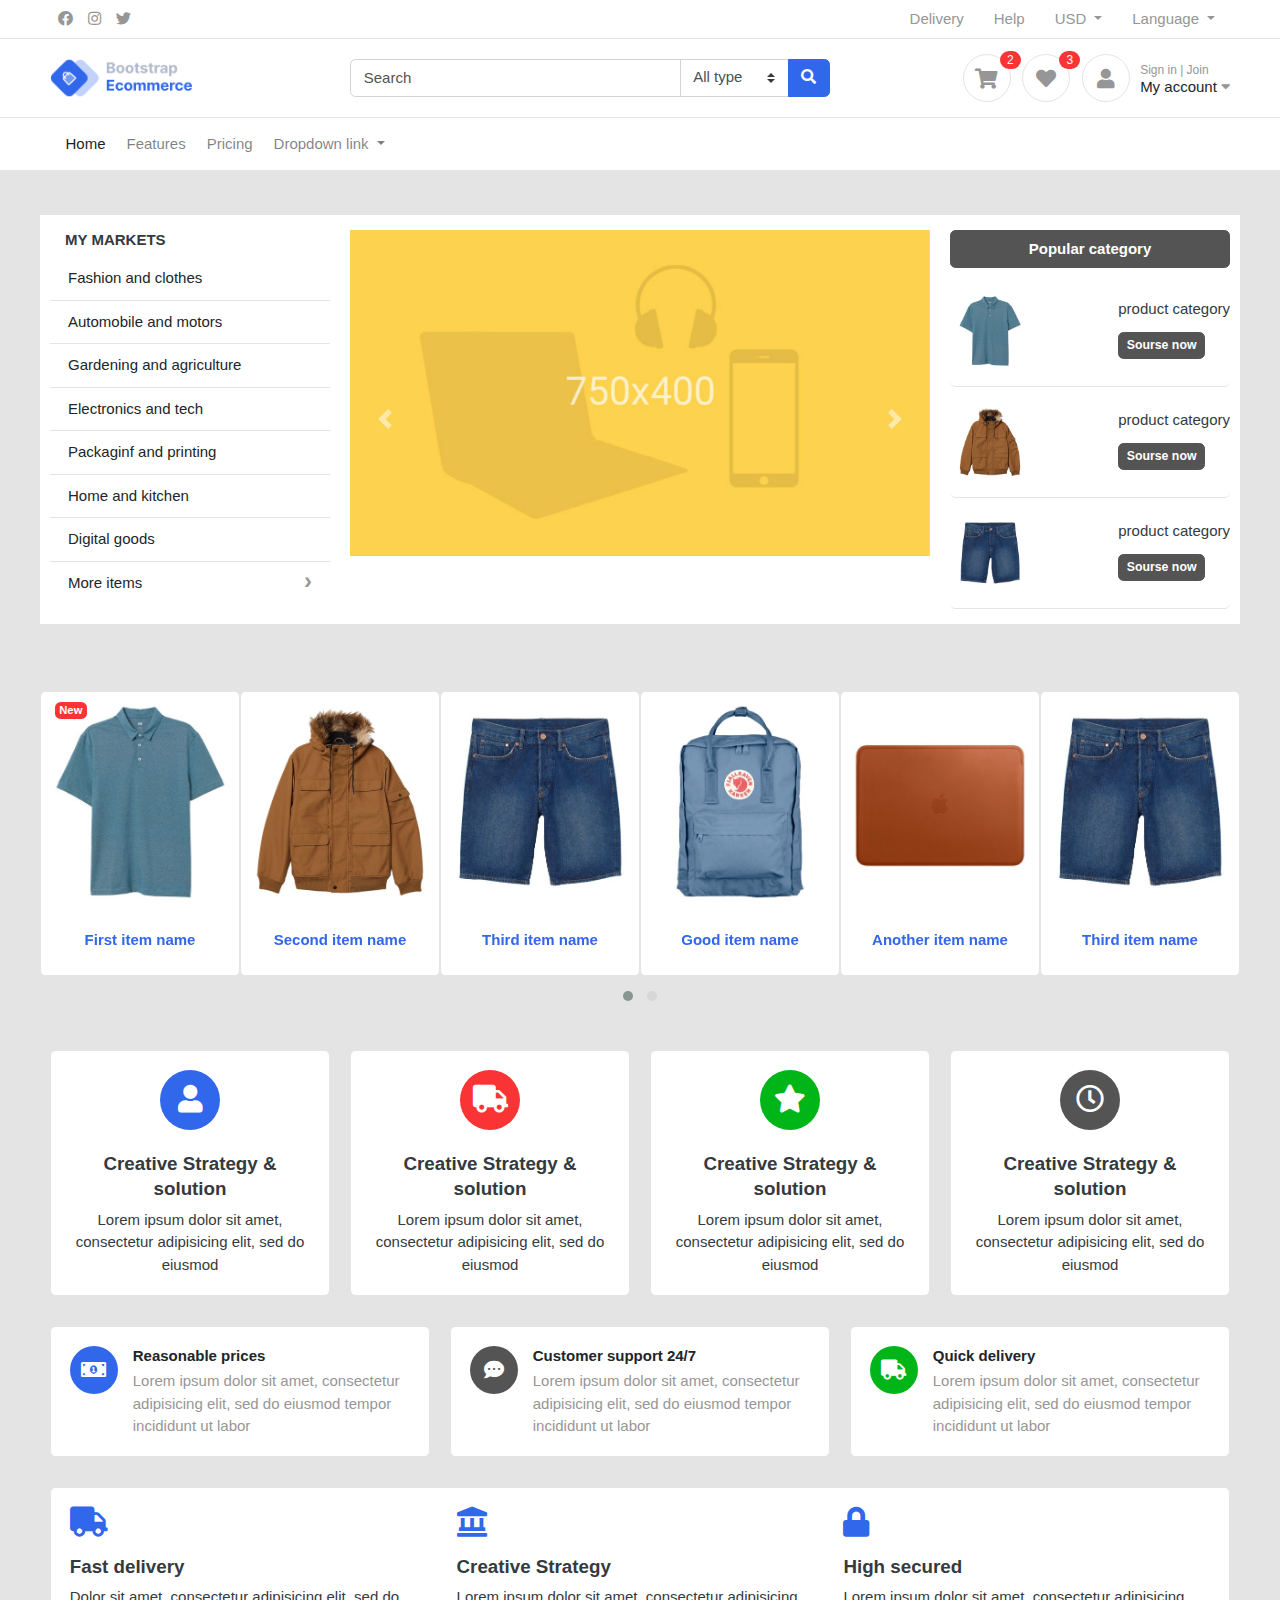
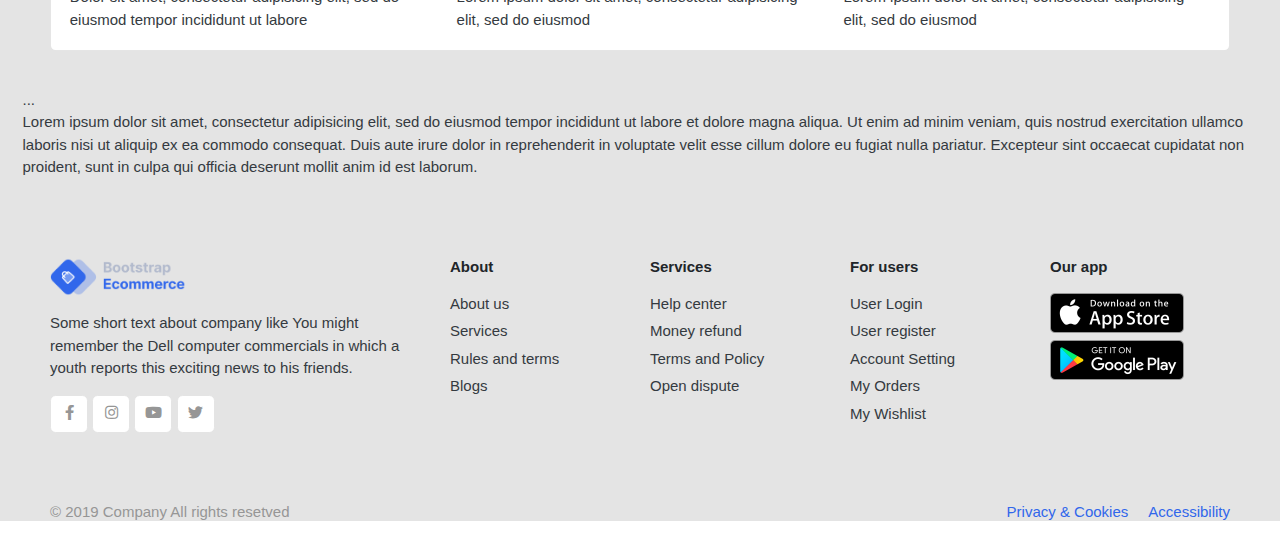
==== commit d1374729: "02-11-20 21-00" ====
--- a/index.html
+++ b/index.html
@@ -158,16 +158,16 @@
       </div>
     </div>
   </header> <!-- section-header.// -->
-  <main class="main-content">
-    <section class="banner-section">
-      <div class="container bg-wight py-3">
+  <main class="main-content bg-light ">
+    <section class="banner-section py-5">
+      <div class="container bg-white  py-3">
         <div class="row">
-          <aside class="col-lg col-md-3 flex-lg-grow-0">
-            <h6>MY MARKETS</h6>
+          <aside class="col-lg-3 col-md-3 flex-lg-grow-0">
+            <h6 class="px-3">MY MARKETS</h6>
             <nav class="nav-home-aside">
               <ul class="menu-category">
                 <li><a href="catalog.html">Fashion and clothes</a></li>
-                <li><a href="catalog.html">Automobile and motors</a></li>
+                <li><a href="catalog.html">Automobile and motors</a></l i>
                 <li><a href="catalog.html">Gardening and agriculture</a></li>
                 <li><a href="catalog.html">Electronics and tech</a></li>
                 <li><a href="catalog.html">Packaginf and printing</a></li>
@@ -185,37 +185,338 @@
             </nav>
           </aside>
           <div id="carousel1_indicator" class="carousel slide col-lg col-md-6" data-ride="carousel">
-          <ol class="carousel-indicators">
-            <li data-target="#carousel1_indicator" data-slide-to="0" class="active"></li>
-            <li data-target="#carousel1_indicator" data-slide-to="1"></li>
-            <li data-target="#carousel1_indicator" data-slide-to="2"></li>
-          </ol>
-          <div class="carousel-inner">
-            <div class="carousel-item active">
-              <img class="d-block w-100" src="./images/banners/slide1.jpg" alt="First slide">
-            </div>
-            <div class="carousel-item">
-              <img class="d-block w-100" src="images/banners/slide2.jpg" alt="Second slide">
-            </div>
-            <div class="carousel-item">
-              <img class="d-block w-100" src="images/banners/slide3.jpg" alt="Third slide">
-            </div>
+            <ol class="carousel-indicators">
+              <li data-target="#carousel1_indicator" data-slide-to="0" class="active"></li>
+              <li data-target="#carousel1_indicator" data-slide-to="1"></li>
+              <li data-target="#carousel1_indicator" data-slide-to="2"></li>
+            </ol>
+            <div class="carousel-inner">
+              <div class="carousel-item active">
+                <img class="d-block w-100" src="./images/banners/slide1.jpg" alt="First slide">
+              </div>
+              <div class="carousel-item">
+                <img class="d-block w-100" src="images/banners/slide2.jpg" alt="Second slide">
+              </div>
+              <div class="carousel-item">
+                <img class="d-block w-100" src="images/banners/slide3.jpg" alt="Third slide">
+              </div>
+            </div>
+            <a class="carousel-control-prev" href="#carousel1_indicator" role="button" data-slide="prev">
+              <span class="carousel-control-prev-icon" aria-hidden="true"></span>
+              <span class="sr-only">Previous</span>
+            </a>
+            <a class="carousel-control-next" href="#carousel1_indicator" role="button" data-slide="next">
+              <span class="carousel-control-next-icon" aria-hidden="true"></span>
+              <span class="sr-only">Next</span>
+            </a>
           </div>
-          <a class="carousel-control-prev" href="#carousel1_indicator" role="button" data-slide="prev">
-            <span class="carousel-control-prev-icon" aria-hidden="true"></span>
-            <span class="sr-only">Previous</span>
-          </a>
-          <a class="carousel-control-next" href="#carousel1_indicator" role="button" data-slide="next">
-            <span class="carousel-control-next-icon" aria-hidden="true"></span>
-            <span class="sr-only">Next</span>
-          </a>
+          <aside class="col-lg-3 col-md-3 flex-lg-grow-0">
+            <h6 class="btn btn-secondary w-100">Popular category</h6>
+            <div class="card-banner border-bottom py-3 d-flex justify-content-between">
+              <img src="./images/items/1.jpg" alt="" height="80" />
+              <div class="py-2">
+                <p class="card-title">product category</p>
+                <a href="#" class="btn btn-secondary btn-sm">Sourse now</a>
+              </div>
+            </div>
+            <div class="card-banner border-bottom py-3 d-flex justify-content-between">
+              <img src="./images/items/2.jpg" alt="" height="80" />
+              <div class="py-2">
+                <p class="card-title">product category</p>
+                <a href="#" class="btn btn-secondary btn-sm">Sourse now</a>
+              </div>
+            </div>
+            <div class="card-banner border-bottom py-3 d-flex justify-content-between">
+              <img src="./images/items/3.jpg" alt="" height="80" />
+              <div class="py-2">
+                <p class="card-title">product category</p>
+                <a href="#" class="btn btn-secondary btn-sm">Sourse now</a>
+              </div>
+            </div>
+          </aside>
         </div>
-        <aside class="col-lg col-md-3 flex-lg-grow-0">
-          <h6 class="btn btn-secondary">Popular category</h6>
-        </aside>
-      </div>
       </div>
     </section>
+    <section class="top-related-products my-4">
+      <div class="container">
+        <div class="row">
+          <div class="slider-items-owl owl-carousel owl-theme">
+            <div class="item-slide">
+              <figure class="card card-product-grid px-1">
+                <div class="img-wrap">
+                  <span class="badge badge-danger"> New </span>
+                  <img src="images/items/1.jpg">
+                </div>
+                <figcaption class="info-wrap text-center">
+                  <h6 class="title text-truncate"><a href="#">First item name</a></h6>
+                </figcaption>
+              </figure> <!-- card // -->
+            </div>
+            <div class="item-slide">
+              <figure class="card card-product-grid px-1">
+                <div class="img-wrap"> <img src="images/items/2.jpg"> </div>
+                <figcaption class="info-wrap text-center">
+                  <h6 class="title"><a href="#">Second item name</a></h6>
+                </figcaption>
+              </figure> <!-- card // -->
+            </div>
+            <div class="item-slide">
+              <figure class="card card-product-grid px-1">
+                <div class="img-wrap"> <img src="images/items/3.jpg"> </div>
+                <figcaption class="info-wrap text-center">
+                  <h6 class="title"><a href="#">Third item name</a></h6>
+                </figcaption>
+              </figure> <!-- card // -->
+            </div>
+            <div class="item-slide">
+              <figure class="card card-product-grid px-1">
+                <div class="img-wrap"> <img src="images/items/4.jpg"> </div>
+                <figcaption class="info-wrap text-center">
+                  <h6 class="title"><a href="#">Good item name</a></h6>
+                </figcaption>
+              </figure> <!-- card // -->
+            </div>
+            <div class="item-slide">
+              <figure class="card card-product-grid px-1">
+                <div class="img-wrap"> <img src="images/items/5.jpg"> </div>
+                <figcaption class="info-wrap text-center">
+                  <h6 class="title"><a href="#">Another item name</a></h6>
+                </figcaption>
+              </figure> <!-- card // -->
+            </div>
+            <div class="item-slide">
+              <figure class="card card-product-grid px-1">
+                <div class="img-wrap"> <img src="images/items/3.jpg"> </div>
+                <figcaption class="info-wrap text-center">
+                  <h6 class="title"><a href="#">Third item name</a></h6>
+                </figcaption>
+              </figure> <!-- card // -->
+            </div>
+            <div class="item-slide">
+              <figure class="card card-product-grid px-1">
+                <div class="img-wrap"> <img src="images/items/4.jpg"> </div>
+                <figcaption class="info-wrap text-center">
+                  <h6 class="title"><a href="#">Good item name</a></h6>
+                </figcaption>
+              </figure> <!-- card // -->
+            </div>
+          </div> <!-- slider-itemsowl end. // -->
+        </div>
+      </div>
+    </section>
+     <section class="Feature-1 py-3">
+       <div class="container">
+        <div class="row">
+          <div class="col-md-3">
+            <article class="card card-body">
+              <figure class="text-center">
+                <span class="rounded-circle icon-md bg-primary"><i class="fa fa-user white"></i></span>
+                <figcaption class="pt-4">
+                <h5 class="title">Creative Strategy &amp; solution</h5>
+                <p>Lorem ipsum dolor sit amet, consectetur adipisicing elit, sed do eiusmod </p>
+                </figcaption>
+              </figure> <!-- iconbox // -->
+            </article> <!-- panel-lg.// -->
+          </div><!-- col // -->
+          <div class="col-md-3">
+            <article class="card card-body">
+              <figure class="text-center">
+                <span class="rounded-circle icon-md bg-danger"><i class="fa fa-truck white"></i></span>
+                <figcaption class="pt-4">
+                <h5 class="title">Creative Strategy &amp; solution</h5>
+                <p>Lorem ipsum dolor sit amet, consectetur adipisicing elit, sed do eiusmod </p>
+                </figcaption>
+              </figure> <!-- iconbox // -->
+            </article> <!-- panel-lg.// -->
+          </div> <!-- col // -->
+          <div class="col-md-3">
+            <article class="card card-body">
+              <figure class="text-center">
+                <span class="rounded-circle icon-md bg-success"><i class="fa fa-star white"></i></span>
+                <figcaption class="pt-4">
+                <h5 class="title">Creative Strategy &amp; solution</h5>
+                <p>Lorem ipsum dolor sit amet, consectetur adipisicing elit, sed do eiusmod </p>
+                </figcaption>
+              </figure> <!-- iconbox // -->
+            </article> <!-- panel-lg.// -->
+          </div> <!-- col // -->
+          <div class="col-md-3">
+            <article class="card card-body">
+              <figure class="text-center">
+                <span class="rounded-circle icon-md bg-secondary"><i class="far fa-clock white"></i></span>
+                <figcaption class="pt-4">
+                <h5 class="title">Creative Strategy &amp; solution</h5>
+                <p>Lorem ipsum dolor sit amet, consectetur adipisicing elit, sed do eiusmod </p>
+                </figcaption>
+              </figure> <!-- iconbox // -->
+            </article> <!-- panel-lg.// -->
+          </div> <!-- col // -->
+          </div>
+       </div>
+     </section>
+     <section class="Feature-2 py-3">
+       <div class="container">
+        <div class="row">
+          <div class="col-md-4">
+              <article class="card card-body">
+                <figure class="itemside">
+                  <div class="aside">
+                    <span class="icon-sm rounded-circle bg-primary">
+                      <i class="fa fa-money-bill-alt white"></i>
+                    </span>
+                  </div>
+                  <figcaption class="info">
+                    <h6 class="title">Reasonable prices</h6>
+                    <p class="text-muted">Lorem ipsum dolor sit amet, consectetur adipisicing elit, sed do eiusmod
+                    tempor incididunt ut labor </p>
+                  </figcaption>
+                </figure> <!-- iconbox // -->
+              </article> <!-- panel-lg.// -->
+            </div><!-- col // -->
+            <div class="col-md-4">
+              <article class="card card-body">
+                <figure class="itemside">
+                  <div class="aside">
+                    <span class="icon-sm rounded-circle bg-secondary">
+                      <i class="fa fa-comment-dots white"></i>
+                    </span>
+                  </div>
+                  <figcaption class="info">
+                    <h6 class="title">Customer support 24/7 </h6>
+                    <p class="text-muted">Lorem ipsum dolor sit amet, consectetur adipisicing elit, sed do eiusmod
+                    tempor incididunt ut labor </p>
+                  </figcaption>
+                </figure> <!-- iconbox // -->
+              </article> <!-- panel-lg.// -->
+            </div><!-- col // -->
+            <div class="col-md-4">
+              <article class="card card-body">
+                <figure class="itemside">
+                  <div class="aside">
+                    <span class="icon-sm rounded-circle bg-success">
+                      <i class="fa fa-truck white"></i>
+                    </span>
+                  </div>
+                  <figcaption class="info">
+                    <h6 class="title">Quick delivery</h6>
+                    <p class="text-muted">Lorem ipsum dolor sit amet, consectetur adipisicing elit, sed do eiusmod
+                    tempor incididunt ut labor </p>
+                  </figcaption>
+                </figure> <!-- iconbox // -->
+              </article> <!-- panel-lg.// -->
+            </div><!-- col // -->
+          </div>
+          <!-- ============================ COMPONENT 2 END .// ================================= -->
+       </div>
+     </section>
+     <section class="Feature-3 py-3">
+       <div class="container">
+        <article class="card card-body">
+          <div class="row">
+            <div class="col-md-4">
+              <figure>
+                <span class="text-primary"><i class="fa fa-2x fa-truck"></i></span>
+                <figcaption class="pt-3">
+                  <h5 class="title">Fast delivery</h5>
+                  <p>Dolor sit amet, consectetur adipisicing elit, sed do eiusmod
+                  tempor incididunt ut labore </p>
+                </figcaption>
+              </figure> <!-- iconbox // -->
+            </div><!-- col // -->
+            <div class="col-md-4">
+              <figure>
+                <span class="text-primary"><i class="fa fa-2x fa-landmark"></i></span>
+                <figcaption class="pt-3">
+                  <h5 class="title">Creative Strategy</h5>
+                  <p>Lorem ipsum dolor sit amet, consectetur adipisicing elit, sed do eiusmod
+                   </p>
+                </figcaption>
+              </figure> <!-- iconbox // -->
+            </div><!-- col // -->
+              <div class="col-md-4">
+              <figure>
+                <span class="text-primary"><i class="fa fa-2x fa-lock"></i></span>
+                <figcaption class="pt-3">
+                  <h5 class="title">High secured </h5>
+                  <p>Lorem ipsum dolor sit amet, consectetur adipisicing elit, sed do eiusmod
+                   </p>
+                </figcaption>
+              </figure> <!-- iconbox // -->
+            </div> <!-- col // -->
+          </div>
+          
+          </article> <!-- card.// -->
+       </div>
+     </section>
+     <br>
+<p class="px-4"> ...  <br> Lorem ipsum dolor sit amet, consectetur adipisicing elit, sed do eiusmod
+tempor incididunt ut labore et dolore magna aliqua. Ut enim ad minim veniam,
+quis nostrud exercitation ullamco laboris nisi ut aliquip ex ea commodo
+consequat. Duis aute irure dolor in reprehenderit in voluptate velit esse
+cillum dolore eu fugiat nulla pariatur. Excepteur sint occaecat cupidatat non
+proident, sunt in culpa qui officia deserunt mollit anim id est laborum.</p>
+<br>
+<footer class="section-footer border-top">
+	<div class="container">
+		<section class="footer-top padding-y">
+			<div class="row">
+				<aside class="col-md-4">
+					<article class="mr-3">
+						<img src="./images/logo.png" class="logo-footer">
+						<p class="mt-3">Some short text about company like You might remember the Dell computer commercials in which a youth reports this exciting news to his friends.</p>
+						<div>
+						    <a class="btn btn-icon btn-light" title="Facebook" target="_blank" href="#"><i class="fab fa-facebook-f"></i></a>
+						    <a class="btn btn-icon btn-light" title="Instagram" target="_blank" href="#"><i class="fab fa-instagram"></i></a>
+						    <a class="btn btn-icon btn-light" title="Youtube" target="_blank" href="#"><i class="fab fa-youtube"></i></a>
+						    <a class="btn btn-icon btn-light" title="Twitter" target="_blank" href="#"><i class="fab fa-twitter"></i></a>
+						</div>
+					</article>
+				</aside>
+				<aside class="col-sm-3 col-md-2">
+					<h6 class="title">About</h6>
+					<ul class="list-unstyled">
+						<li> <a href="#">About us</a></li>
+						<li> <a href="#">Services</a></li>
+						<li> <a href="#">Rules and terms</a></li>
+						<li> <a href="#">Blogs</a></li>
+					</ul>
+				</aside>
+				<aside class="col-sm-3 col-md-2">
+					<h6 class="title">Services</h6>
+					<ul class="list-unstyled">
+						<li> <a href="#">Help center</a></li>
+						<li> <a href="#">Money refund</a></li>
+						<li> <a href="#">Terms and Policy</a></li>
+						<li> <a href="#">Open dispute</a></li>
+					</ul>
+				</aside>
+				<aside class="col-sm-3  col-md-2">
+					<h6 class="title">For users</h6>
+					<ul class="list-unstyled">
+						<li> <a href="#"> User Login </a></li>
+						<li> <a href="#"> User register </a></li>
+						<li> <a href="#"> Account Setting </a></li>
+						<li> <a href="#"> My Orders </a></li>
+						<li> <a href="#"> My Wishlist </a></li>
+					</ul>
+				</aside>
+				<aside class="col-sm-2  col-md-2">
+					<h6 class="title">Our app</h6>
+					<a href="#" class="d-block mb-2"><img src="./images/misc/appstore.png" height="40"></a>
+					<a href="#" class="d-block mb-2"><img src="./images/misc/playmarket.png" height="40"></a>
+				</aside>
+			</div> <!-- row.// -->
+		</section>	<!-- footer-top.// -->
+
+		<section class="footer-copyright border-top">
+				<p class="float-left text-muted"> © 2019 Company  All rights resetved </p>
+				<p target="_blank" class="float-right text-muted">
+					<a href="#">Privacy &amp; Cookies</a> &nbsp;   &nbsp;
+					<a href="#">Accessibility</a>
+				</p>
+		</section>
+	</div><!-- //container -->
+</footer>
   </main>
 
 
@@ -223,7 +524,7 @@
   <script src="./js/jquery-3.5.1.min.js" type="text/javascript"></script>
   <script src="./js/bootstrap.bundle.min.js" type="text/javascript"></script>
   <script src="./plugins/owlcarousel/owl.carousel.js"></script>
-  <script src="./js/main.js" type="text/javascript"></script>
+  <script src="./js/script.js" type="text/javascript"></script>
 </body>
 
 </html>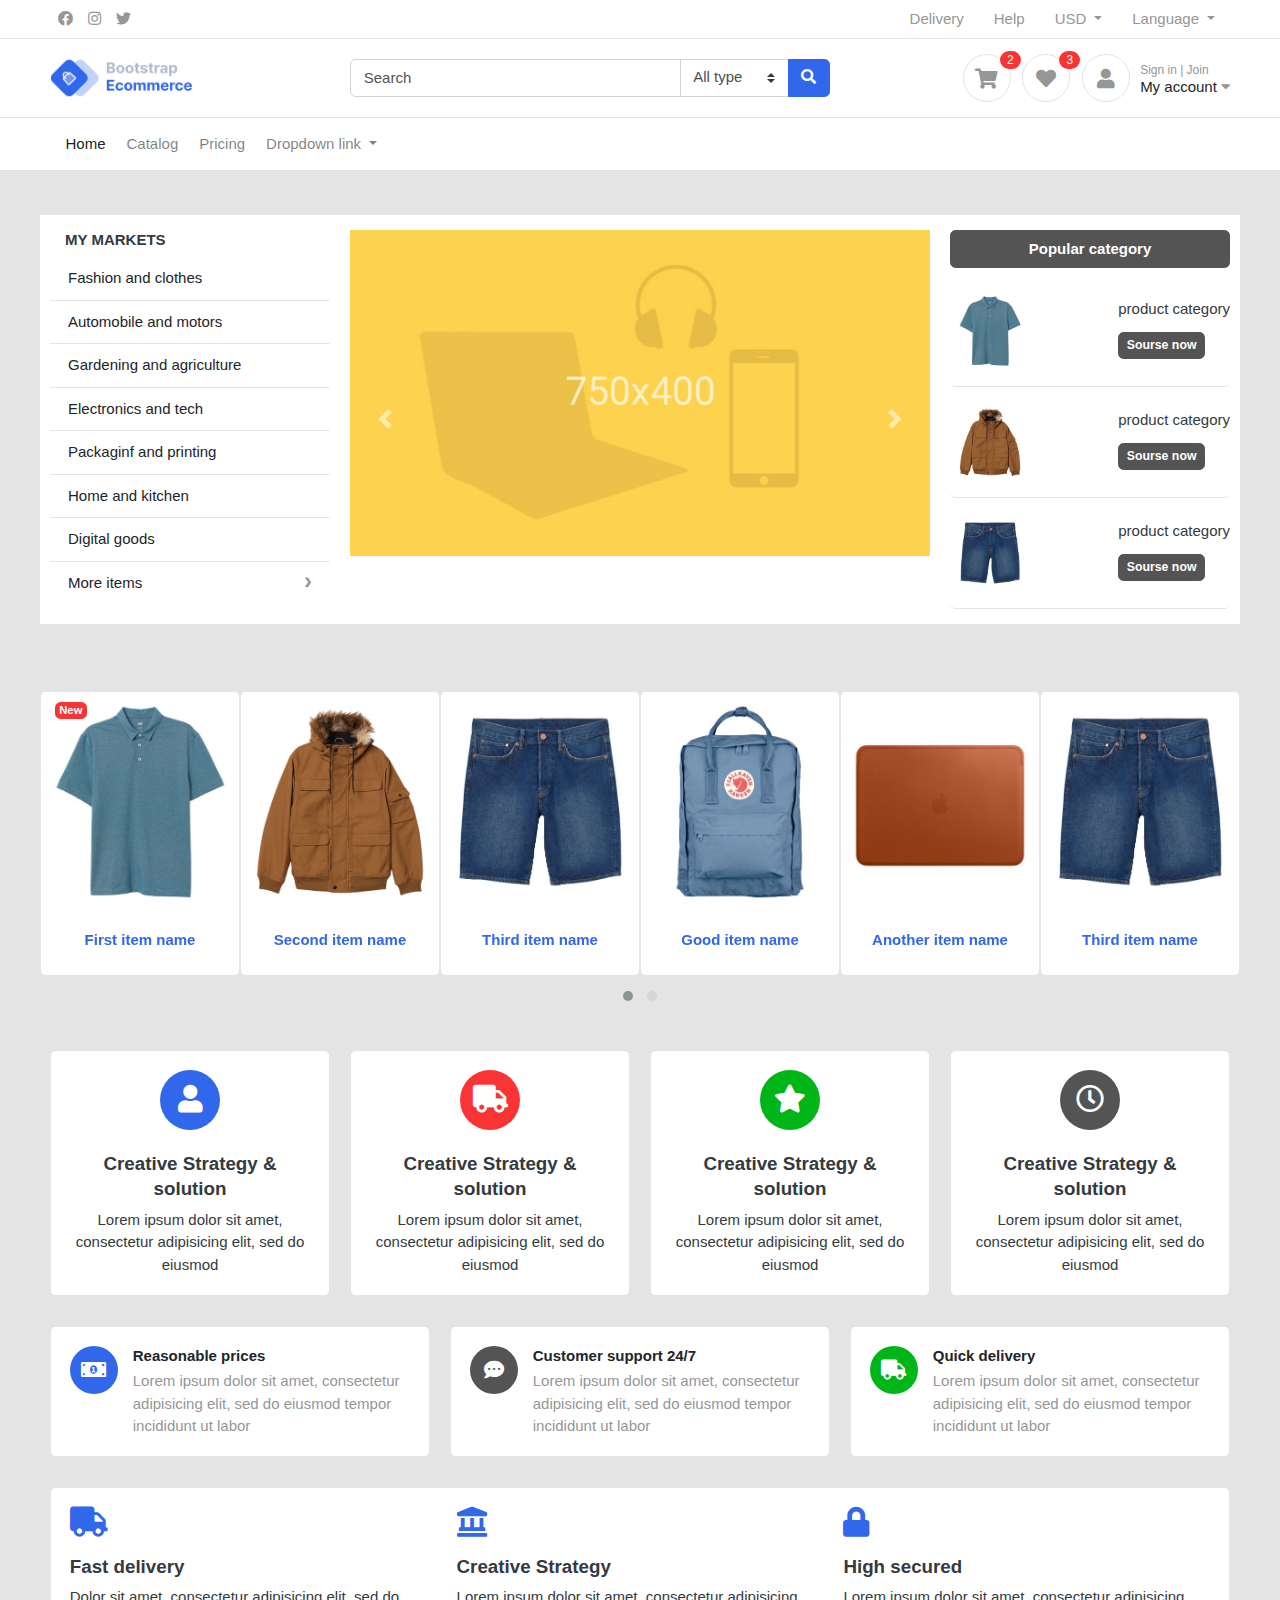
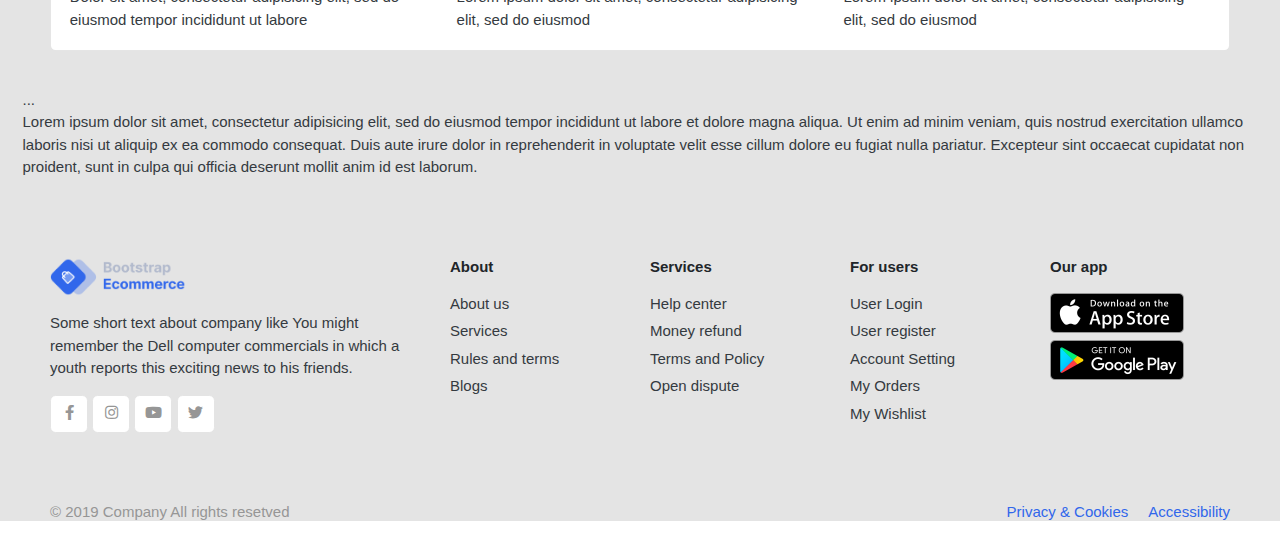
==== commit 4e1c60a4: "02-11-20 23-00" ====
--- a/index.html
+++ b/index.html
@@ -136,7 +136,7 @@
                 <a class="nav-link" href="#">Home <span class="sr-only">(current)</span></a>
               </li>
               <li class="nav-item">
-                <a class="nav-link" href="#">Features</a>
+                <a class="nav-link" href="./html/Catalog.html">Catalog</a>
               </li>
               <li class="nav-item">
                 <a class="nav-link" href="#">Pricing</a>
--- a/css/ui.css
+++ b/css/ui.css
@@ -1164,4 +1164,14 @@
   margin-right: 5px;
   display: block; }
 
-/*# sourceMappingURL=ui.css.map */+/*# sourceMappingURL=ui.css.map */
+/*aleksandr*/
+.characteristic{
+  padding: 2px;
+  margin: 2px;
+}
+.characteristic .badge{
+  top: auto !important; 
+  left: auto !important; 
+   position: relative !important;
+}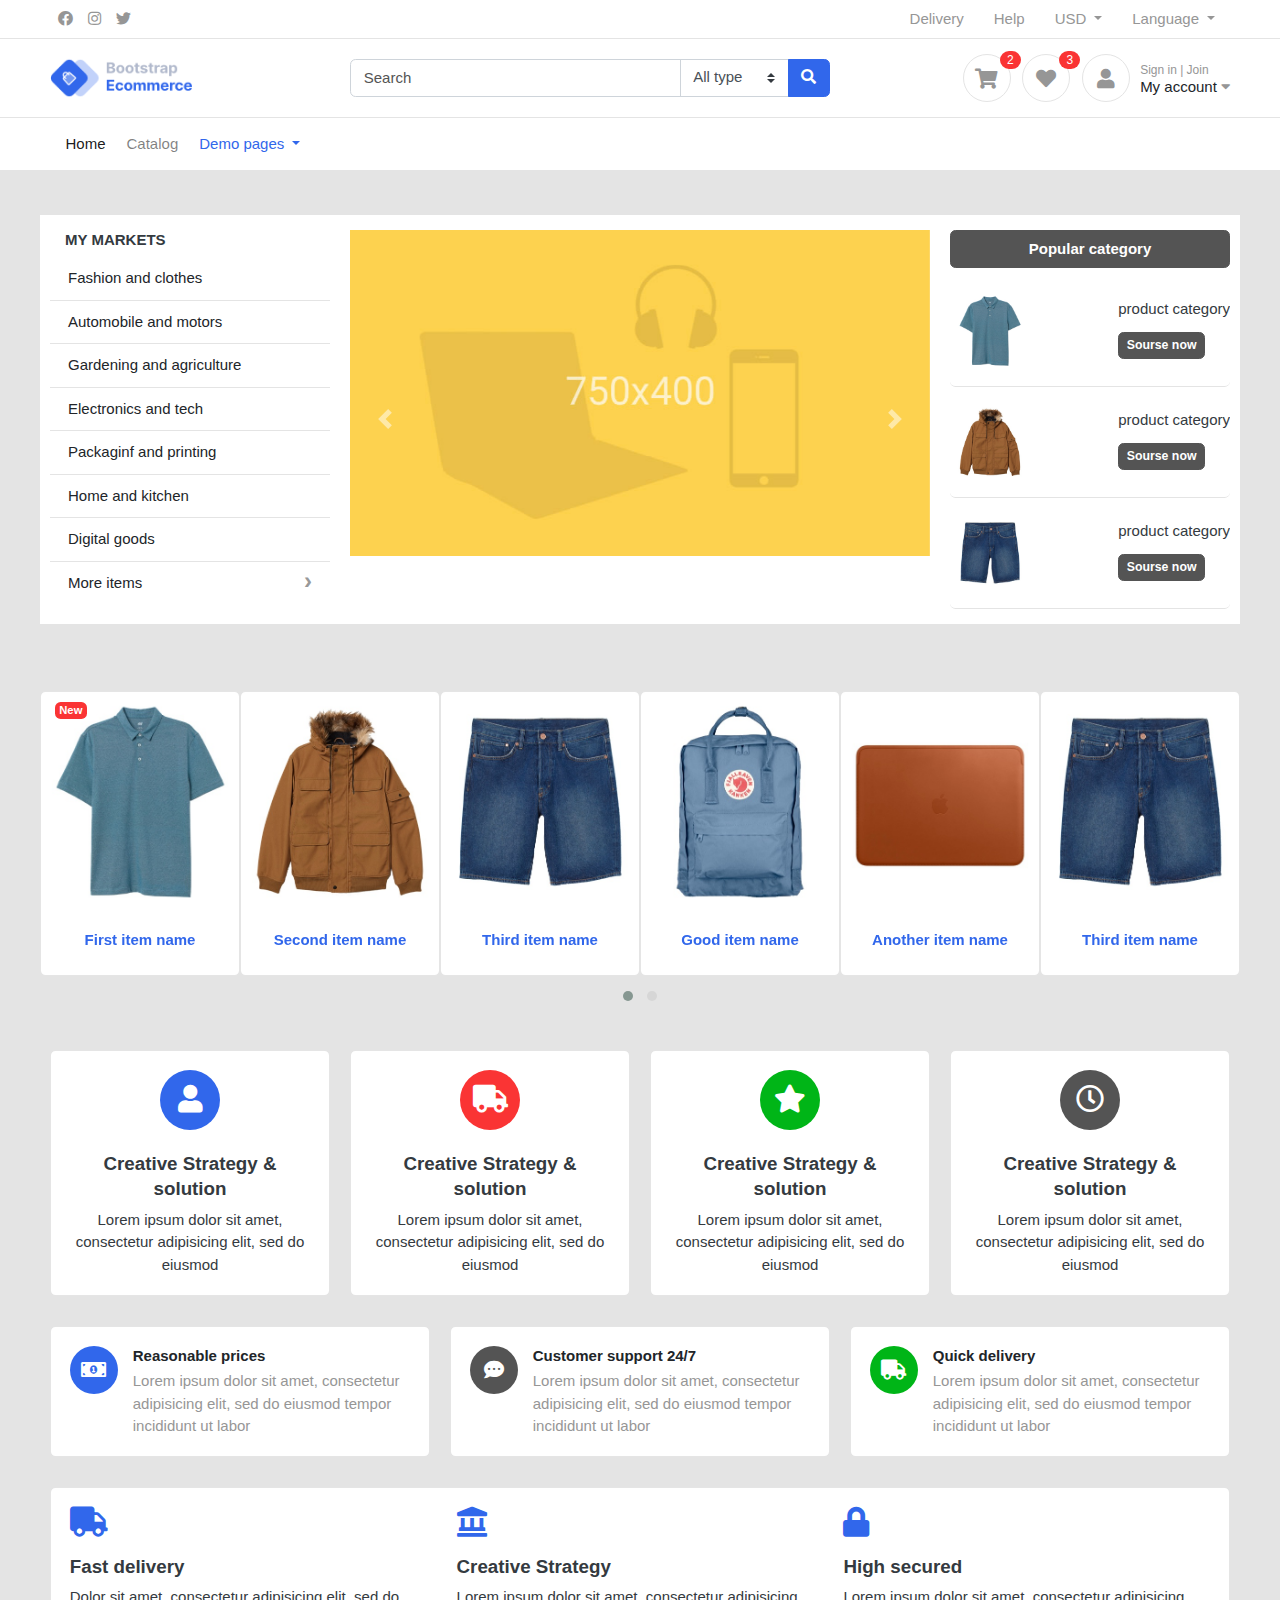
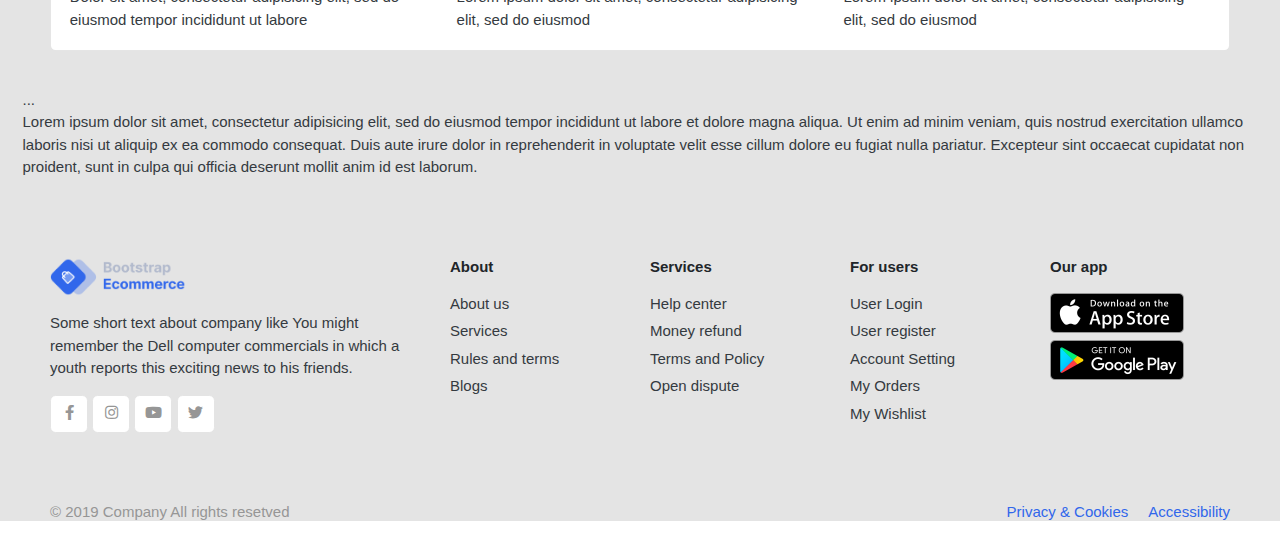
==== commit 19df0bd8: "05-11-20" ====
--- a/index.html
+++ b/index.html
@@ -76,12 +76,45 @@
           </div> <!-- col.// -->
           <div class="col-lg-5 col-xl-4 col-sm-12">
             <div class="widgets-wrap float-md-right">
-              <a href="#" class="widget-header mr-2">
-                <div class="icon">
-                  <i class="icon-sm rounded-circle border fa fa-shopping-cart"></i>
-                  <span class="notify">2</span>
-                </div>
-              </a>
+                    <a href="#"class="widget-header mr-2"data-toggle="dropdown" aria-expanded="false">
+                      <div class="icon">
+                        <i class="icon-sm rounded-circle border fa fa-shopping-cart"></i>
+                        <span class="notify">2</span>
+                      </div>
+                    </a>
+                    <div class="dropdown-menu p-3 dropdown-menu-right" style="min-width: 280px; position: absolute; will-change: transform; top: 0px; left: 0px; transform: translate3d(-80px, 38px, 0px);" x-placement="bottom-end">
+                       <figure class="itemside mb-3">
+                      <div class="aside"><img src="./images/items/1.jpg" class="img-sm border"></div>
+                      <figcaption class="info align-self-center">
+                        <p class="title">Name of item nice iteme</p>
+                        <a href="#" class="float-right"><i class="fa fa-trash"></i></a>
+                        <div class="price">$250</div> <!-- price-wrap.// -->
+                      </figcaption>
+                    </figure>
+                    <figure class="itemside mb-3">
+                      <div class="aside"><img src="./images/items/2.jpg" class="img-sm border"></div>
+                      <figcaption class="info align-self-center">
+                        <p class="title">Some other item name is here</p>
+                        <a href="#" class="float-right"><i class="fa fa-trash"></i></a>
+                        <div class="price">$250</div> <!-- price-wrap.// -->
+                      </figcaption>
+                    </figure>
+                    <figure class="itemside mb-3">
+                      <div class="aside"><img src="./images/items/3.jpg" class="img-sm border"></div>
+                      <figcaption class="info align-self-center">
+                        <p class="title">Another name of item  item</p>
+                        <a href="#" class="float-right"><i class="fa fa-trash"></i></a>
+                        <div class="price">$250</div> <!-- price-wrap.// -->
+                      </figcaption>
+                    </figure>
+                    <div class="price-wrap text-center py-3 border-top">Subtotal: <strong class="h5 price">$1200</strong></div>
+                    <a href="" class="btn btn-primary btn-block"> Checkout </a>
+                    </div> <!-- drowpdown-menu.// -->
+                   <!-- dropdown.// -->
+                
+                 <!-- card-body.// -->
+                 <!-- card.// -->
+                <!-- ============================ COMPONENT 4 END .// ================================= -->            
               <a href="#" class="widget-header mr-2">
                 <div class="icon">
                   <i class="icon-sm rounded-circle border fa fa-heart"></i>
@@ -133,23 +166,23 @@
           <div class="collapse navbar-collapse" id="navbarNavDropdown">
             <ul class="navbar-nav">
               <li class="nav-item active">
-                <a class="nav-link" href="#">Home <span class="sr-only">(current)</span></a>
+                <a class="nav-link" href="./index.html">Home <span class="sr-only">(current)</span></a>
               </li>
               <li class="nav-item">
                 <a class="nav-link" href="./html/Catalog.html">Catalog</a>
               </li>
               <li class="nav-item">
-                <a class="nav-link" href="#">Pricing</a>
-              </li>
+                </li>
               <li class="nav-item dropdown">
                 <a class="nav-link dropdown-toggle" href="#" id="navbarDropdownMenuLink" role="button"
                   data-toggle="dropdown" aria-haspopup="true" aria-expanded="false">
-                  Dropdown link
+                  Demo pages
                 </a>
                 <div class="dropdown-menu" aria-labelledby="navbarDropdownMenuLink">
-                  <a class="dropdown-item" href="#">Action</a>
-                  <a class="dropdown-item" href="#">Another action</a>
-                  <a class="dropdown-item" href="#">Something else here</a>
+                  <a class="dropdown-item" href="./html/Catalog.html">Catalog</a>
+                  <a class="dropdown-item" href="./html/Catalog-list.html">Catalog-list</a>
+                  <a class="dropdown-item" href="./html/
+                  Product-detail.html">Product-ditails</a>
                 </div>
               </li>
             </ul>
--- a/css/ui.css
+++ b/css/ui.css
@@ -1174,4 +1174,13 @@
   top: auto !important; 
   left: auto !important; 
    position: relative !important;
+}
+.input-group-text{
+  border:none;
+}
+.tab-pane.fade.active.show{
+  padding: 0.5rem 1rem;
+}
+#navbarDropdownMenuLink.dropdown-toggle{
+  color: #3167eb;
 }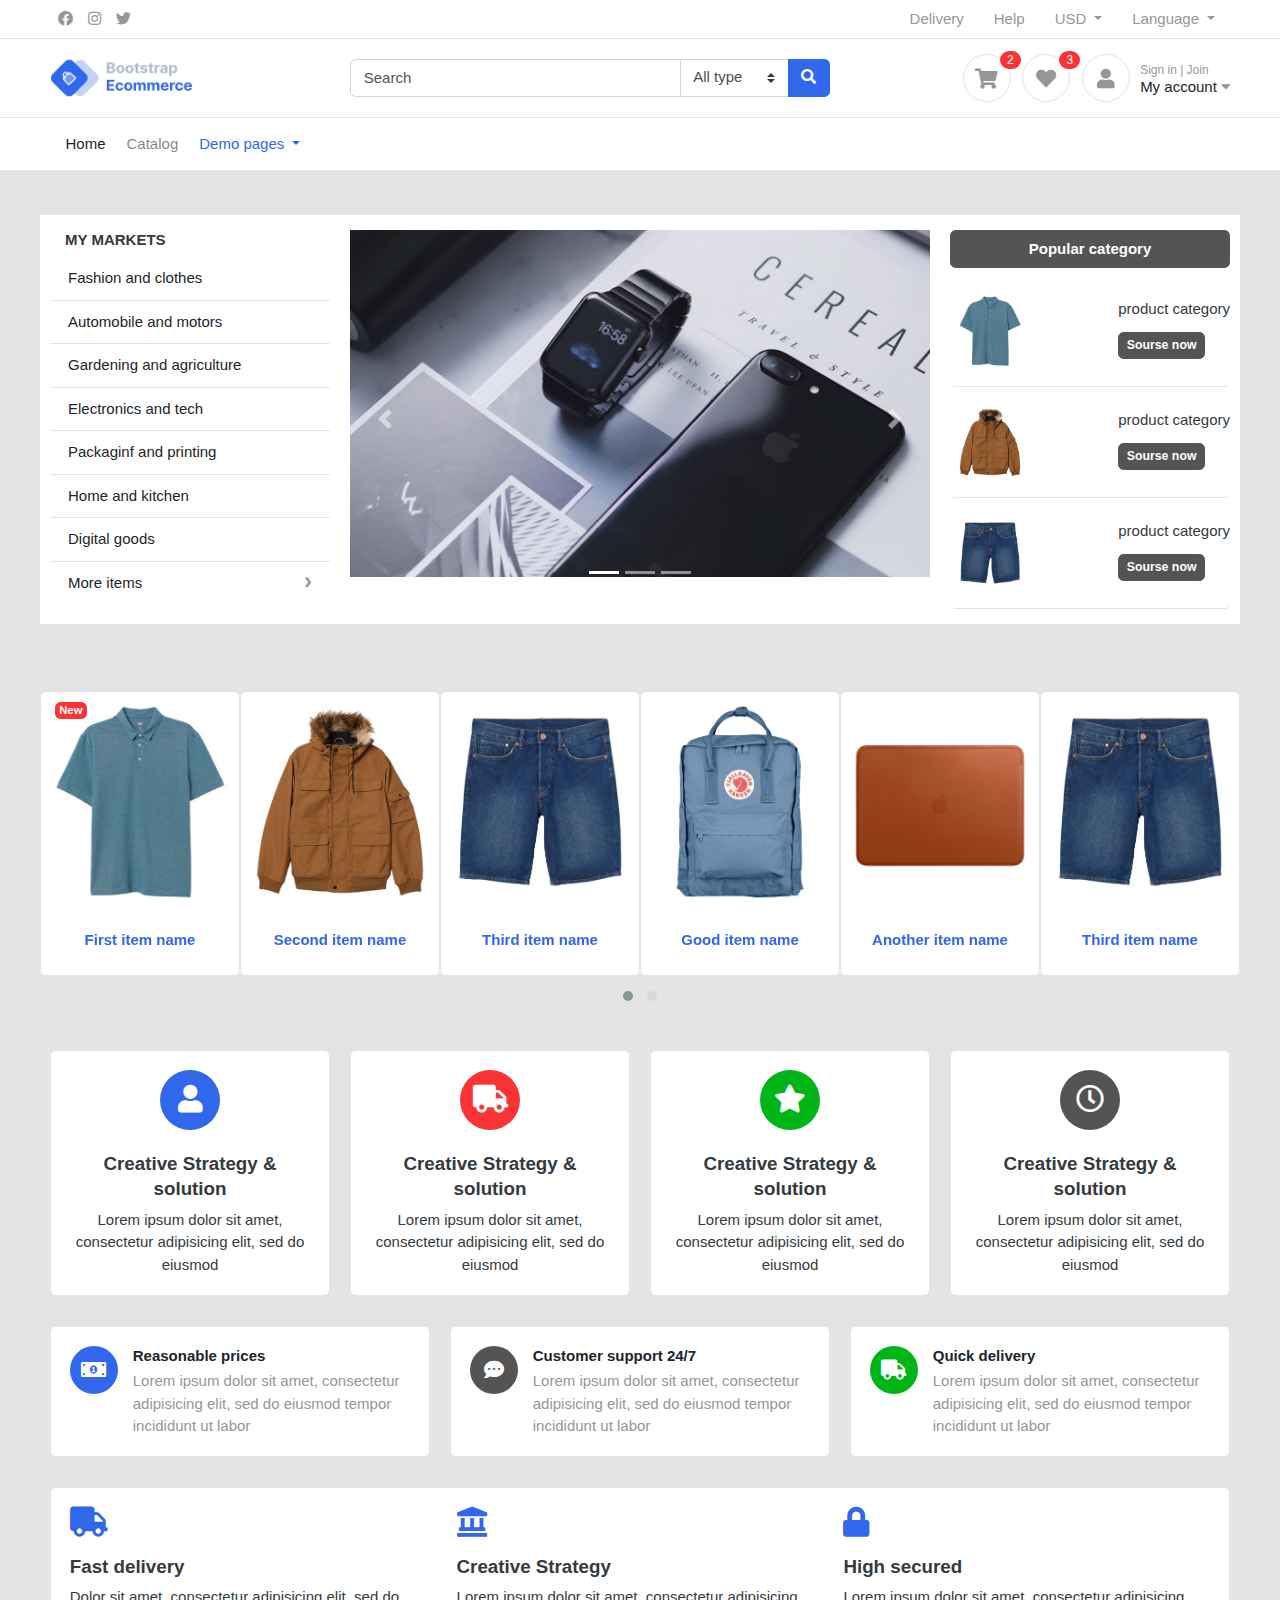
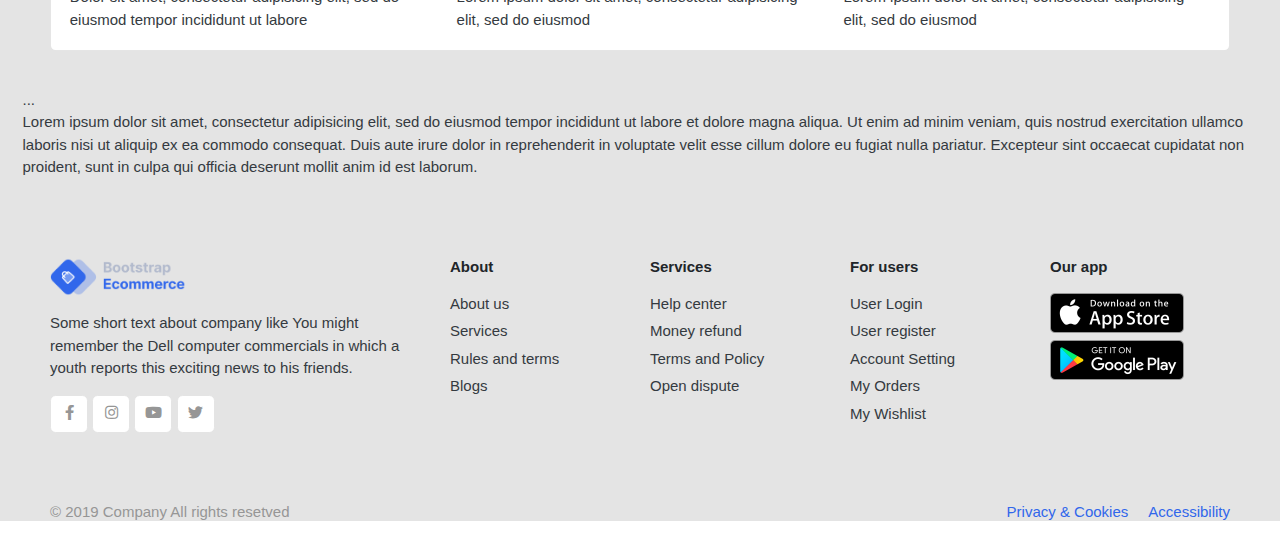
==== commit 995d78ff: "06-11-20" ====
--- a/index.html
+++ b/index.html
@@ -1,10 +1,10 @@
 <!DOCTYPE html>
 <html lang="en">
 <header>
-  <meta charset="utf-8">
+  <meta charset="UTF-8">
+  <meta name="viewport" content="width=device-width, initial-scale=1.0">
   <title>e-commerce</title>
-  <meta name="viewport" content="width=device-width,initial-scale=1.0">
-  <link rel="shortcut icon" type="image/x-icon" href="./images/favicon.ico">
+  <link rel="icon" href="./images/favicon.ico"/> 
   <link href="./css/bootstrap.css" rel="stylesheet" type="text/css" />
   <link href="./css/fontawesome-free-5.15.1-web/css/all.css" rel="stylesheet" type="text/css" />
   <link href="plugins/owlcarousel/assets/owl.carousel.css" rel="stylesheet">
@@ -76,46 +76,49 @@
           </div> <!-- col.// -->
           <div class="col-lg-5 col-xl-4 col-sm-12">
             <div class="widgets-wrap float-md-right">
-                    <a href="#"class="widget-header mr-2"data-toggle="dropdown" aria-expanded="false">
-                      <div class="icon">
-                        <i class="icon-sm rounded-circle border fa fa-shopping-cart"></i>
-                        <span class="notify">2</span>
-                      </div>
-                    </a>
-                    <div class="dropdown-menu p-3 dropdown-menu-right" style="min-width: 280px; position: absolute; will-change: transform; top: 0px; left: 0px; transform: translate3d(-80px, 38px, 0px);" x-placement="bottom-end">
-                       <figure class="itemside mb-3">
-                      <div class="aside"><img src="./images/items/1.jpg" class="img-sm border"></div>
-                      <figcaption class="info align-self-center">
-                        <p class="title">Name of item nice iteme</p>
-                        <a href="#" class="float-right"><i class="fa fa-trash"></i></a>
-                        <div class="price">$250</div> <!-- price-wrap.// -->
-                      </figcaption>
-                    </figure>
-                    <figure class="itemside mb-3">
-                      <div class="aside"><img src="./images/items/2.jpg" class="img-sm border"></div>
-                      <figcaption class="info align-self-center">
-                        <p class="title">Some other item name is here</p>
-                        <a href="#" class="float-right"><i class="fa fa-trash"></i></a>
-                        <div class="price">$250</div> <!-- price-wrap.// -->
-                      </figcaption>
-                    </figure>
-                    <figure class="itemside mb-3">
-                      <div class="aside"><img src="./images/items/3.jpg" class="img-sm border"></div>
-                      <figcaption class="info align-self-center">
-                        <p class="title">Another name of item  item</p>
-                        <a href="#" class="float-right"><i class="fa fa-trash"></i></a>
-                        <div class="price">$250</div> <!-- price-wrap.// -->
-                      </figcaption>
-                    </figure>
-                    <div class="price-wrap text-center py-3 border-top">Subtotal: <strong class="h5 price">$1200</strong></div>
-                    <a href="" class="btn btn-primary btn-block"> Checkout </a>
-                    </div> <!-- drowpdown-menu.// -->
-                   <!-- dropdown.// -->
-                
-                 <!-- card-body.// -->
-                 <!-- card.// -->
-                <!-- ============================ COMPONENT 4 END .// ================================= -->            
-              <a href="#" class="widget-header mr-2">
+              <a href="#" class="widget-header mr-2" data-toggle="dropdown" aria-expanded="false">
+                <div class="icon">
+                  <i class="icon-sm rounded-circle border fa fa-shopping-cart"></i>
+                  <span class="notify">2</span>
+                </div>
+              </a>
+              <div class="dropdown-menu p-3 dropdown-menu-right"
+                style="min-width: 280px; position: absolute; will-change: transform; top: 0px; left: 0px; transform: translate3d(-80px, 38px, 0px);"
+                x-placement="bottom-end">
+                <figure class="itemside mb-3">
+                  <div class="aside"><img src="./images/items/1.jpg" class="img-sm border"></div>
+                  <figcaption class="info align-self-center">
+                    <p class="title">Name of item nice iteme</p>
+                    <a href="#" class="float-right"><i class="fa fa-trash"></i></a>
+                    <div class="price">$250</div> <!-- price-wrap.// -->
+                  </figcaption>
+                </figure>
+                <figure class="itemside mb-3">
+                  <div class="aside"><img src="./images/items/2.jpg" class="img-sm border"></div>
+                  <figcaption class="info align-self-center">
+                    <p class="title">Some other item name is here</p>
+                    <a href="#" class="float-right"><i class="fa fa-trash"></i></a>
+                    <div class="price">$250</div> <!-- price-wrap.// -->
+                  </figcaption>
+                </figure>
+                <figure class="itemside mb-3">
+                  <div class="aside"><img src="./images/items/3.jpg" class="img-sm border"></div>
+                  <figcaption class="info align-self-center">
+                    <p class="title">Another name of item item</p>
+                    <a href="#" class="float-right"><i class="fa fa-trash"></i></a>
+                    <div class="price">$250</div> <!-- price-wrap.// -->
+                  </figcaption>
+                </figure>
+                <div class="price-wrap text-center py-3 border-top">Subtotal: <strong class="h5 price">$1200</strong>
+                </div>
+                <a href="" class="btn btn-primary btn-block"> Checkout </a>
+              </div> <!-- drowpdown-menu.// -->
+              <!-- dropdown.// -->
+
+              <!-- card-body.// -->
+              <!-- card.// -->
+              <!-- ============================ COMPONENT 4 END .// ================================= -->
+              <a href="./html/Catalog-list.html" class="widget-header mr-2">
                 <div class="icon">
                   <i class="icon-sm rounded-circle border fa fa-heart"></i>
                   <span class="notify">3</span>
@@ -172,7 +175,7 @@
                 <a class="nav-link" href="./html/Catalog.html">Catalog</a>
               </li>
               <li class="nav-item">
-                </li>
+              </li>
               <li class="nav-item dropdown">
                 <a class="nav-link dropdown-toggle" href="#" id="navbarDropdownMenuLink" role="button"
                   data-toggle="dropdown" aria-haspopup="true" aria-expanded="false">
@@ -181,8 +184,12 @@
                 <div class="dropdown-menu" aria-labelledby="navbarDropdownMenuLink">
                   <a class="dropdown-item" href="./html/Catalog.html">Catalog</a>
                   <a class="dropdown-item" href="./html/Catalog-list.html">Catalog-list</a>
-                  <a class="dropdown-item" href="./html/
-                  Product-detail.html">Product-ditails</a>
+                  <a class="dropdown-item" href="./html/Product-detail.html">Product-ditails</a>
+                  <a class="dropdown-item" href="./html/forms.html">form</a>
+                  <a class="dropdown-item" href="./html/feedback.html">feedback</a>
+                  <a class="dropdown-item" href="./html/shoping-cart.html">shopping-cart</a>
+
+
                 </div>
               </li>
             </ul>
@@ -225,13 +232,13 @@
             </ol>
             <div class="carousel-inner">
               <div class="carousel-item active">
-                <img class="d-block w-100" src="./images/banners/slide1.jpg" alt="First slide">
+                <img class="d-block w-100" src="./images/banners/banner1.jpg" alt="First slide">
               </div>
               <div class="carousel-item">
-                <img class="d-block w-100" src="images/banners/slide2.jpg" alt="Second slide">
+                <img class="d-block w-100" src="images/banners/banner2.jpg" alt="Second slide">
               </div>
               <div class="carousel-item">
-                <img class="d-block w-100" src="images/banners/slide3.jpg" alt="Third slide">
+                <img class="d-block w-100" src="images/banners/banner3.jpg" alt="Third slide">
               </div>
             </div>
             <a class="carousel-control-prev" href="#carousel1_indicator" role="button" data-slide="prev">
@@ -337,16 +344,16 @@
         </div>
       </div>
     </section>
-     <section class="Feature-1 py-3">
-       <div class="container">
+    <section class="Feature-1 py-3">
+      <div class="container">
         <div class="row">
           <div class="col-md-3">
             <article class="card card-body">
               <figure class="text-center">
                 <span class="rounded-circle icon-md bg-primary"><i class="fa fa-user white"></i></span>
                 <figcaption class="pt-4">
-                <h5 class="title">Creative Strategy &amp; solution</h5>
-                <p>Lorem ipsum dolor sit amet, consectetur adipisicing elit, sed do eiusmod </p>
+                  <h5 class="title">Creative Strategy &amp; solution</h5>
+                  <p>Lorem ipsum dolor sit amet, consectetur adipisicing elit, sed do eiusmod </p>
                 </figcaption>
               </figure> <!-- iconbox // -->
             </article> <!-- panel-lg.// -->
@@ -356,8 +363,8 @@
               <figure class="text-center">
                 <span class="rounded-circle icon-md bg-danger"><i class="fa fa-truck white"></i></span>
                 <figcaption class="pt-4">
-                <h5 class="title">Creative Strategy &amp; solution</h5>
-                <p>Lorem ipsum dolor sit amet, consectetur adipisicing elit, sed do eiusmod </p>
+                  <h5 class="title">Creative Strategy &amp; solution</h5>
+                  <p>Lorem ipsum dolor sit amet, consectetur adipisicing elit, sed do eiusmod </p>
                 </figcaption>
               </figure> <!-- iconbox // -->
             </article> <!-- panel-lg.// -->
@@ -367,8 +374,8 @@
               <figure class="text-center">
                 <span class="rounded-circle icon-md bg-success"><i class="fa fa-star white"></i></span>
                 <figcaption class="pt-4">
-                <h5 class="title">Creative Strategy &amp; solution</h5>
-                <p>Lorem ipsum dolor sit amet, consectetur adipisicing elit, sed do eiusmod </p>
+                  <h5 class="title">Creative Strategy &amp; solution</h5>
+                  <p>Lorem ipsum dolor sit amet, consectetur adipisicing elit, sed do eiusmod </p>
                 </figcaption>
               </figure> <!-- iconbox // -->
             </article> <!-- panel-lg.// -->
@@ -378,72 +385,72 @@
               <figure class="text-center">
                 <span class="rounded-circle icon-md bg-secondary"><i class="far fa-clock white"></i></span>
                 <figcaption class="pt-4">
-                <h5 class="title">Creative Strategy &amp; solution</h5>
-                <p>Lorem ipsum dolor sit amet, consectetur adipisicing elit, sed do eiusmod </p>
+                  <h5 class="title">Creative Strategy &amp; solution</h5>
+                  <p>Lorem ipsum dolor sit amet, consectetur adipisicing elit, sed do eiusmod </p>
                 </figcaption>
               </figure> <!-- iconbox // -->
             </article> <!-- panel-lg.// -->
           </div> <!-- col // -->
-          </div>
-       </div>
-     </section>
-     <section class="Feature-2 py-3">
-       <div class="container">
+        </div>
+      </div>
+    </section>
+    <section class="Feature-2 py-3">
+      <div class="container">
         <div class="row">
           <div class="col-md-4">
-              <article class="card card-body">
-                <figure class="itemside">
-                  <div class="aside">
-                    <span class="icon-sm rounded-circle bg-primary">
-                      <i class="fa fa-money-bill-alt white"></i>
-                    </span>
-                  </div>
-                  <figcaption class="info">
-                    <h6 class="title">Reasonable prices</h6>
-                    <p class="text-muted">Lorem ipsum dolor sit amet, consectetur adipisicing elit, sed do eiusmod
+            <article class="card card-body">
+              <figure class="itemside">
+                <div class="aside">
+                  <span class="icon-sm rounded-circle bg-primary">
+                    <i class="fa fa-money-bill-alt white"></i>
+                  </span>
+                </div>
+                <figcaption class="info">
+                  <h6 class="title">Reasonable prices</h6>
+                  <p class="text-muted">Lorem ipsum dolor sit amet, consectetur adipisicing elit, sed do eiusmod
                     tempor incididunt ut labor </p>
-                  </figcaption>
-                </figure> <!-- iconbox // -->
-              </article> <!-- panel-lg.// -->
-            </div><!-- col // -->
-            <div class="col-md-4">
-              <article class="card card-body">
-                <figure class="itemside">
-                  <div class="aside">
-                    <span class="icon-sm rounded-circle bg-secondary">
-                      <i class="fa fa-comment-dots white"></i>
-                    </span>
-                  </div>
-                  <figcaption class="info">
-                    <h6 class="title">Customer support 24/7 </h6>
-                    <p class="text-muted">Lorem ipsum dolor sit amet, consectetur adipisicing elit, sed do eiusmod
+                </figcaption>
+              </figure> <!-- iconbox // -->
+            </article> <!-- panel-lg.// -->
+          </div><!-- col // -->
+          <div class="col-md-4">
+            <article class="card card-body">
+              <figure class="itemside">
+                <div class="aside">
+                  <span class="icon-sm rounded-circle bg-secondary">
+                    <i class="fa fa-comment-dots white"></i>
+                  </span>
+                </div>
+                <figcaption class="info">
+                  <h6 class="title">Customer support 24/7 </h6>
+                  <p class="text-muted">Lorem ipsum dolor sit amet, consectetur adipisicing elit, sed do eiusmod
                     tempor incididunt ut labor </p>
-                  </figcaption>
-                </figure> <!-- iconbox // -->
-              </article> <!-- panel-lg.// -->
-            </div><!-- col // -->
-            <div class="col-md-4">
-              <article class="card card-body">
-                <figure class="itemside">
-                  <div class="aside">
-                    <span class="icon-sm rounded-circle bg-success">
-                      <i class="fa fa-truck white"></i>
-                    </span>
-                  </div>
-                  <figcaption class="info">
-                    <h6 class="title">Quick delivery</h6>
-                    <p class="text-muted">Lorem ipsum dolor sit amet, consectetur adipisicing elit, sed do eiusmod
+                </figcaption>
+              </figure> <!-- iconbox // -->
+            </article> <!-- panel-lg.// -->
+          </div><!-- col // -->
+          <div class="col-md-4">
+            <article class="card card-body">
+              <figure class="itemside">
+                <div class="aside">
+                  <span class="icon-sm rounded-circle bg-success">
+                    <i class="fa fa-truck white"></i>
+                  </span>
+                </div>
+                <figcaption class="info">
+                  <h6 class="title">Quick delivery</h6>
+                  <p class="text-muted">Lorem ipsum dolor sit amet, consectetur adipisicing elit, sed do eiusmod
                     tempor incididunt ut labor </p>
-                  </figcaption>
-                </figure> <!-- iconbox // -->
-              </article> <!-- panel-lg.// -->
-            </div><!-- col // -->
-          </div>
-          <!-- ============================ COMPONENT 2 END .// ================================= -->
-       </div>
-     </section>
-     <section class="Feature-3 py-3">
-       <div class="container">
+                </figcaption>
+              </figure> <!-- iconbox // -->
+            </article> <!-- panel-lg.// -->
+          </div><!-- col // -->
+        </div>
+        <!-- ============================ COMPONENT 2 END .// ================================= -->
+      </div>
+    </section>
+    <section class="Feature-3 py-3">
+      <div class="container">
         <article class="card card-body">
           <div class="row">
             <div class="col-md-4">
@@ -452,7 +459,7 @@
                 <figcaption class="pt-3">
                   <h5 class="title">Fast delivery</h5>
                   <p>Dolor sit amet, consectetur adipisicing elit, sed do eiusmod
-                  tempor incididunt ut labore </p>
+                    tempor incididunt ut labore </p>
                 </figcaption>
               </figure> <!-- iconbox // -->
             </div><!-- col // -->
@@ -462,94 +469,99 @@
                 <figcaption class="pt-3">
                   <h5 class="title">Creative Strategy</h5>
                   <p>Lorem ipsum dolor sit amet, consectetur adipisicing elit, sed do eiusmod
-                   </p>
+                  </p>
                 </figcaption>
               </figure> <!-- iconbox // -->
             </div><!-- col // -->
-              <div class="col-md-4">
+            <div class="col-md-4">
               <figure>
                 <span class="text-primary"><i class="fa fa-2x fa-lock"></i></span>
                 <figcaption class="pt-3">
                   <h5 class="title">High secured </h5>
                   <p>Lorem ipsum dolor sit amet, consectetur adipisicing elit, sed do eiusmod
-                   </p>
+                  </p>
                 </figcaption>
               </figure> <!-- iconbox // -->
             </div> <!-- col // -->
           </div>
-          
-          </article> <!-- card.// -->
-       </div>
-     </section>
-     <br>
-<p class="px-4"> ...  <br> Lorem ipsum dolor sit amet, consectetur adipisicing elit, sed do eiusmod
-tempor incididunt ut labore et dolore magna aliqua. Ut enim ad minim veniam,
-quis nostrud exercitation ullamco laboris nisi ut aliquip ex ea commodo
-consequat. Duis aute irure dolor in reprehenderit in voluptate velit esse
-cillum dolore eu fugiat nulla pariatur. Excepteur sint occaecat cupidatat non
-proident, sunt in culpa qui officia deserunt mollit anim id est laborum.</p>
-<br>
-<footer class="section-footer border-top">
-	<div class="container">
-		<section class="footer-top padding-y">
-			<div class="row">
-				<aside class="col-md-4">
-					<article class="mr-3">
-						<img src="./images/logo.png" class="logo-footer">
-						<p class="mt-3">Some short text about company like You might remember the Dell computer commercials in which a youth reports this exciting news to his friends.</p>
-						<div>
-						    <a class="btn btn-icon btn-light" title="Facebook" target="_blank" href="#"><i class="fab fa-facebook-f"></i></a>
-						    <a class="btn btn-icon btn-light" title="Instagram" target="_blank" href="#"><i class="fab fa-instagram"></i></a>
-						    <a class="btn btn-icon btn-light" title="Youtube" target="_blank" href="#"><i class="fab fa-youtube"></i></a>
-						    <a class="btn btn-icon btn-light" title="Twitter" target="_blank" href="#"><i class="fab fa-twitter"></i></a>
-						</div>
-					</article>
-				</aside>
-				<aside class="col-sm-3 col-md-2">
-					<h6 class="title">About</h6>
-					<ul class="list-unstyled">
-						<li> <a href="#">About us</a></li>
-						<li> <a href="#">Services</a></li>
-						<li> <a href="#">Rules and terms</a></li>
-						<li> <a href="#">Blogs</a></li>
-					</ul>
-				</aside>
-				<aside class="col-sm-3 col-md-2">
-					<h6 class="title">Services</h6>
-					<ul class="list-unstyled">
-						<li> <a href="#">Help center</a></li>
-						<li> <a href="#">Money refund</a></li>
-						<li> <a href="#">Terms and Policy</a></li>
-						<li> <a href="#">Open dispute</a></li>
-					</ul>
-				</aside>
-				<aside class="col-sm-3  col-md-2">
-					<h6 class="title">For users</h6>
-					<ul class="list-unstyled">
-						<li> <a href="#"> User Login </a></li>
-						<li> <a href="#"> User register </a></li>
-						<li> <a href="#"> Account Setting </a></li>
-						<li> <a href="#"> My Orders </a></li>
-						<li> <a href="#"> My Wishlist </a></li>
-					</ul>
-				</aside>
-				<aside class="col-sm-2  col-md-2">
-					<h6 class="title">Our app</h6>
-					<a href="#" class="d-block mb-2"><img src="./images/misc/appstore.png" height="40"></a>
-					<a href="#" class="d-block mb-2"><img src="./images/misc/playmarket.png" height="40"></a>
-				</aside>
-			</div> <!-- row.// -->
-		</section>	<!-- footer-top.// -->
-
-		<section class="footer-copyright border-top">
-				<p class="float-left text-muted"> © 2019 Company  All rights resetved </p>
-				<p target="_blank" class="float-right text-muted">
-					<a href="#">Privacy &amp; Cookies</a> &nbsp;   &nbsp;
-					<a href="#">Accessibility</a>
-				</p>
-		</section>
-	</div><!-- //container -->
-</footer>
+
+        </article> <!-- card.// -->
+      </div>
+    </section>
+    <br>
+    <p class="px-4"> ... <br> Lorem ipsum dolor sit amet, consectetur adipisicing elit, sed do eiusmod
+      tempor incididunt ut labore et dolore magna aliqua. Ut enim ad minim veniam,
+      quis nostrud exercitation ullamco laboris nisi ut aliquip ex ea commodo
+      consequat. Duis aute irure dolor in reprehenderit in voluptate velit esse
+      cillum dolore eu fugiat nulla pariatur. Excepteur sint occaecat cupidatat non
+      proident, sunt in culpa qui officia deserunt mollit anim id est laborum.</p>
+    <br>
+    <footer class="section-footer border-top">
+      <div class="container">
+        <section class="footer-top padding-y">
+          <div class="row">
+            <aside class="col-md-4">
+              <article class="mr-3">
+                <img src="./images/logo.png" class="logo-footer">
+                <p class="mt-3">Some short text about company like You might remember the Dell computer commercials in
+                  which a youth reports this exciting news to his friends.</p>
+                <div>
+                  <a class="btn btn-icon btn-light" title="Facebook" target="_blank" href="#"><i
+                      class="fab fa-facebook-f"></i></a>
+                  <a class="btn btn-icon btn-light" title="Instagram" target="_blank" href="#"><i
+                      class="fab fa-instagram"></i></a>
+                  <a class="btn btn-icon btn-light" title="Youtube" target="_blank" href="#"><i
+                      class="fab fa-youtube"></i></a>
+                  <a class="btn btn-icon btn-light" title="Twitter" target="_blank" href="#"><i
+                      class="fab fa-twitter"></i></a>
+                </div>
+              </article>
+            </aside>
+            <aside class="col-sm-3 col-md-2">
+              <h6 class="title">About</h6>
+              <ul class="list-unstyled">
+                <li> <a href="#">About us</a></li>
+                <li> <a href="#">Services</a></li>
+                <li> <a href="#">Rules and terms</a></li>
+                <li> <a href="#">Blogs</a></li>
+              </ul>
+            </aside>
+            <aside class="col-sm-3 col-md-2">
+              <h6 class="title">Services</h6>
+              <ul class="list-unstyled">
+                <li> <a href="#">Help center</a></li>
+                <li> <a href="#">Money refund</a></li>
+                <li> <a href="#">Terms and Policy</a></li>
+                <li> <a href="#">Open dispute</a></li>
+              </ul>
+            </aside>
+            <aside class="col-sm-3  col-md-2">
+              <h6 class="title">For users</h6>
+              <ul class="list-unstyled">
+                <li> <a href="#"> User Login </a></li>
+                <li> <a href="#"> User register </a></li>
+                <li> <a href="#"> Account Setting </a></li>
+                <li> <a href="#"> My Orders </a></li>
+                <li> <a href="#"> My Wishlist </a></li>
+              </ul>
+            </aside>
+            <aside class="col-sm-2  col-md-2">
+              <h6 class="title">Our app</h6>
+              <a href="#" class="d-block mb-2"><img src="./images/misc/appstore.png" height="40"></a>
+              <a href="#" class="d-block mb-2"><img src="./images/misc/playmarket.png" height="40"></a>
+            </aside>
+          </div> <!-- row.// -->
+        </section> <!-- footer-top.// -->
+
+        <section class="footer-copyright border-top">
+          <p class="float-left text-muted"> © 2019 Company All rights resetved </p>
+          <p target="_blank" class="float-right text-muted">
+            <a href="#">Privacy &amp; Cookies</a> &nbsp; &nbsp;
+            <a href="#">Accessibility</a>
+          </p>
+        </section>
+      </div><!-- //container -->
+    </footer>
   </main>
 
 
--- a/css/ui.css
+++ b/css/ui.css
@@ -1183,4 +1183,7 @@
 }
 #navbarDropdownMenuLink.dropdown-toggle{
   color: #3167eb;
+}
+.carousel-indicators{
+  bottom: 10px;
 }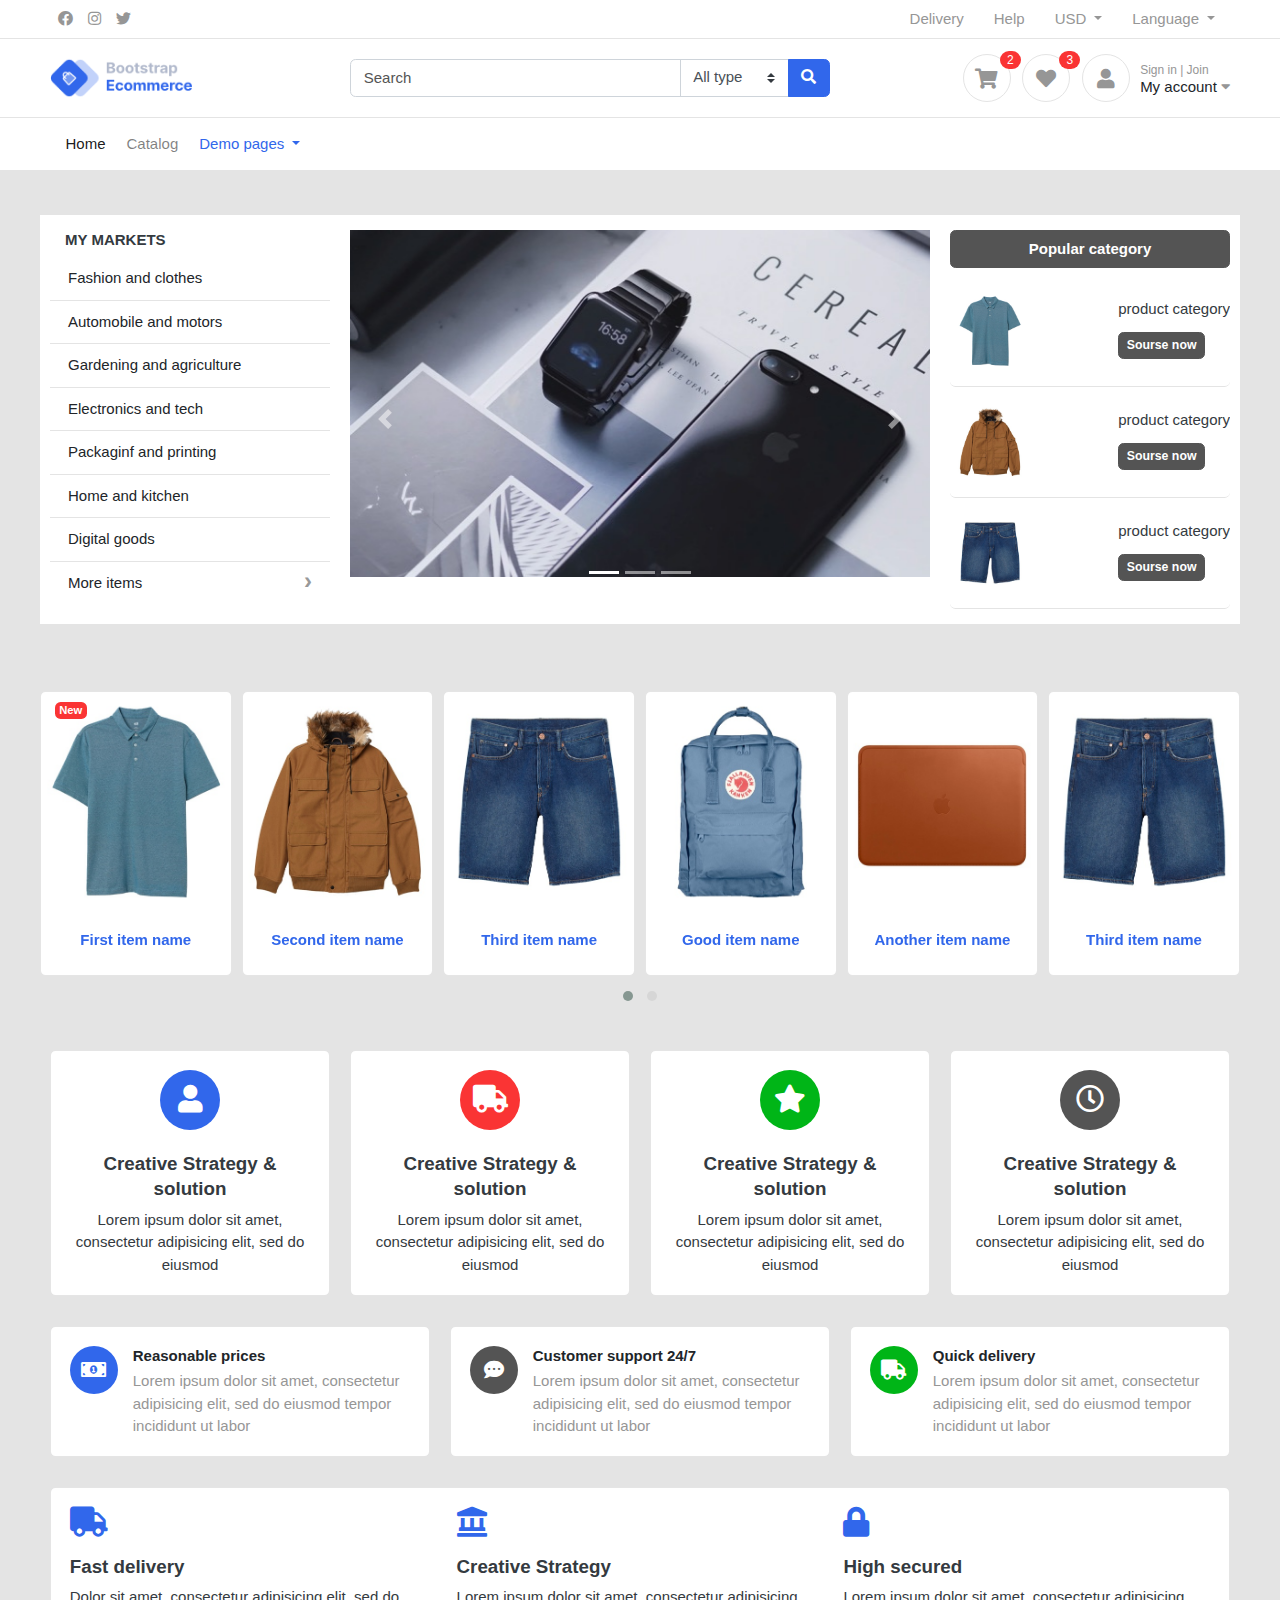
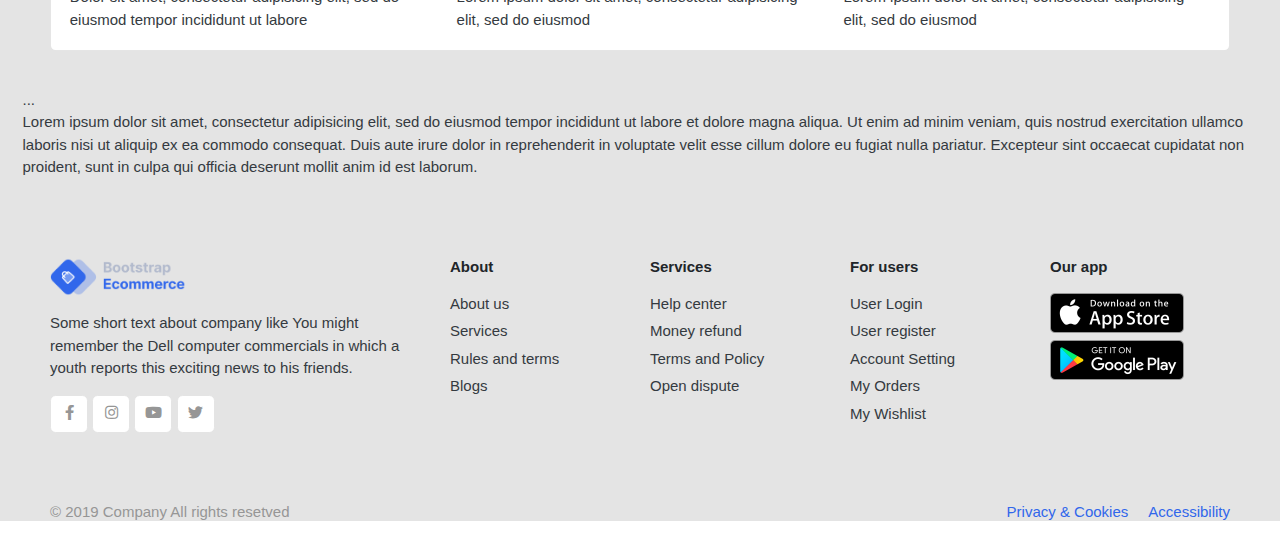
==== commit 9becc806: "06-11-20 2" ====
--- a/index.html
+++ b/index.html
@@ -278,9 +278,9 @@
       </div>
     </section>
     <section class="top-related-products my-4">
-      <div class="container">
+      <div class="container ">
         <div class="row">
-          <div class="slider-items-owl owl-carousel owl-theme">
+          <div class="slider-items-owl owl-carousel owl-theme owl-loaded owl-drag">
             <div class="item-slide">
               <figure class="card card-product-grid px-1">
                 <div class="img-wrap">
